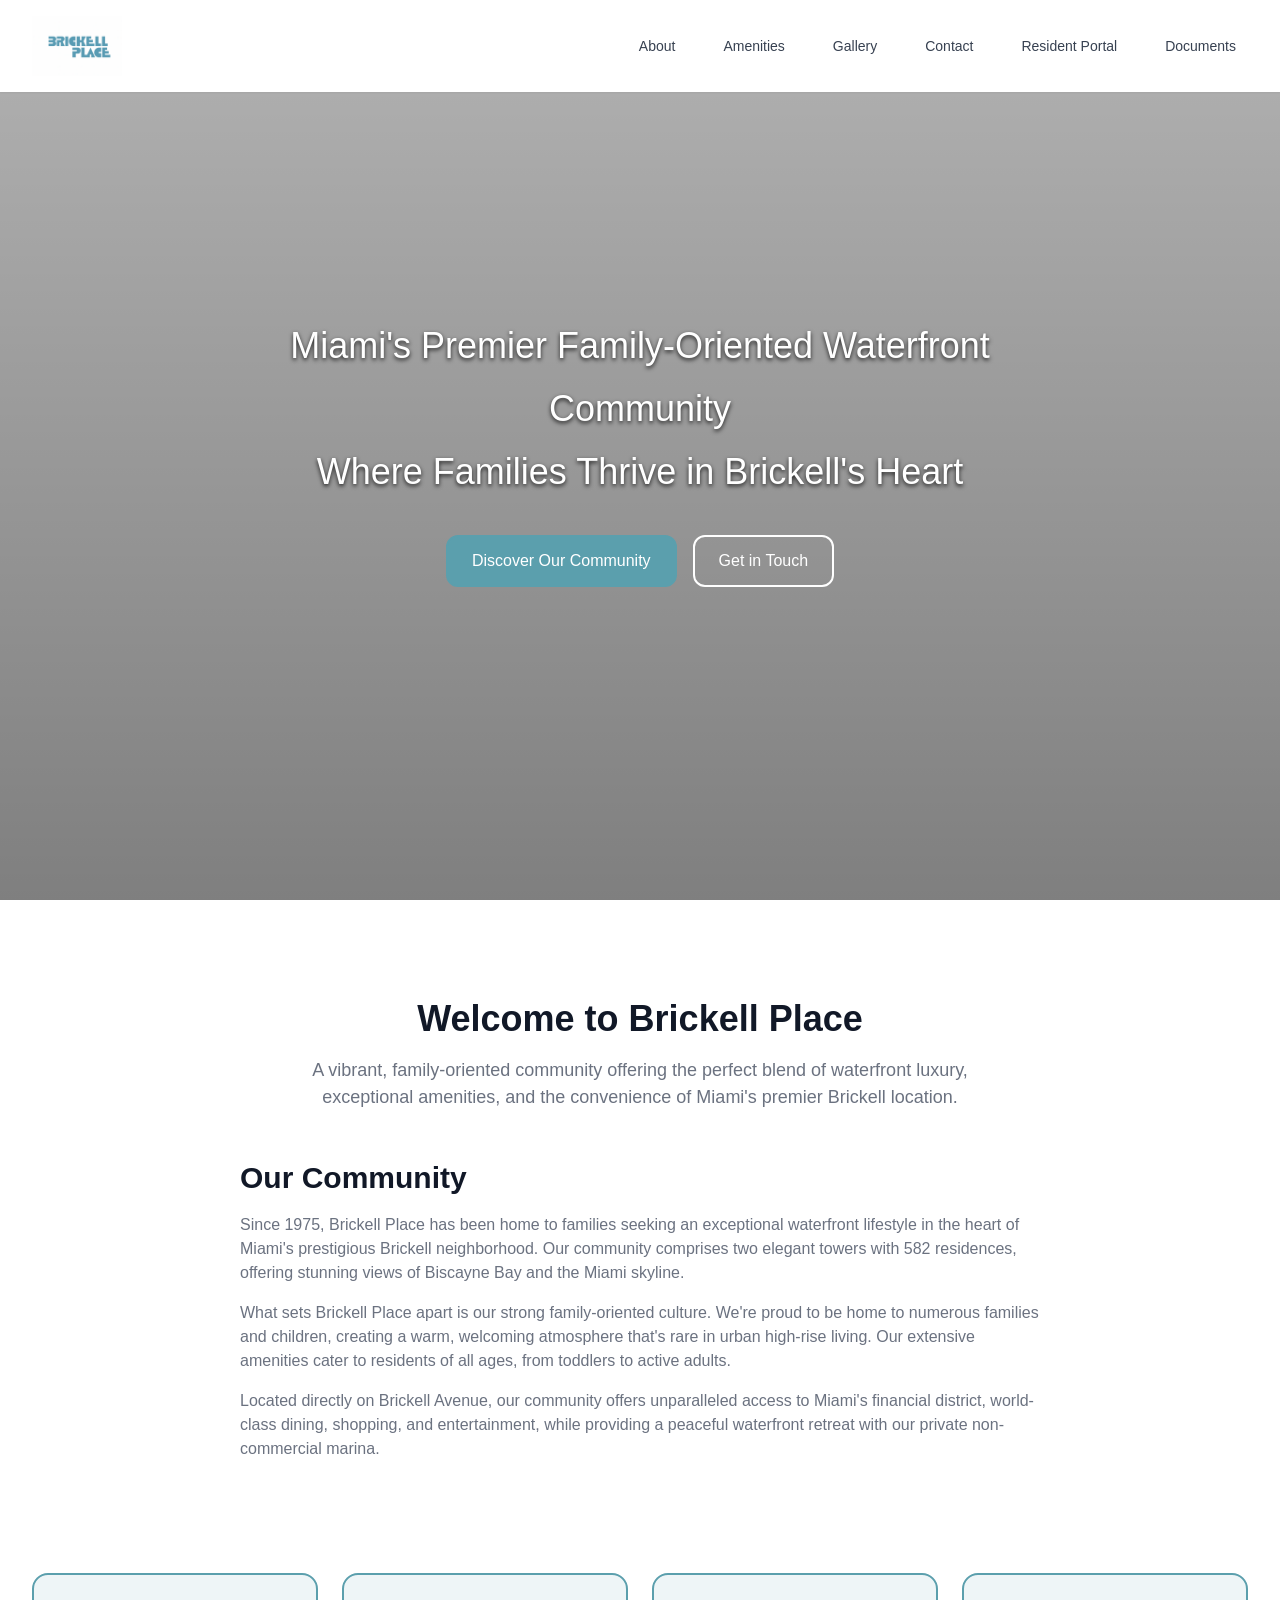
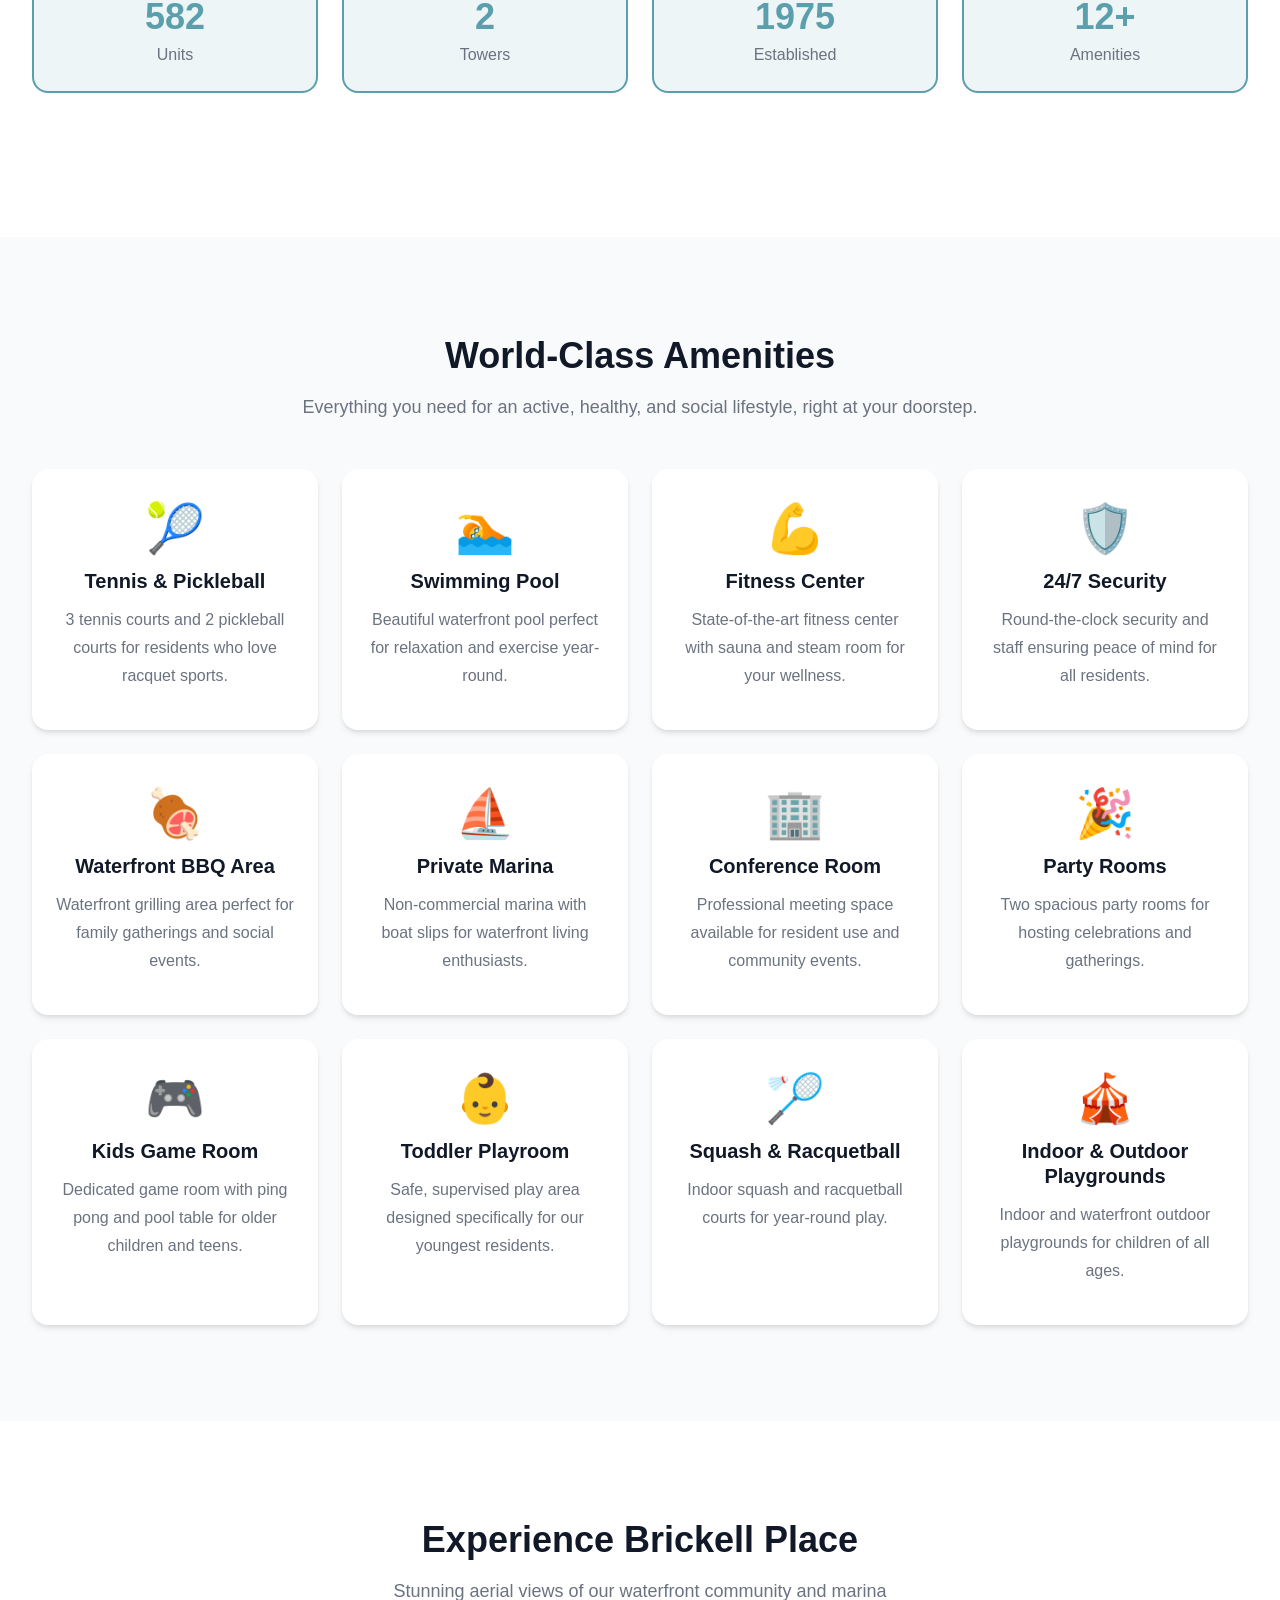
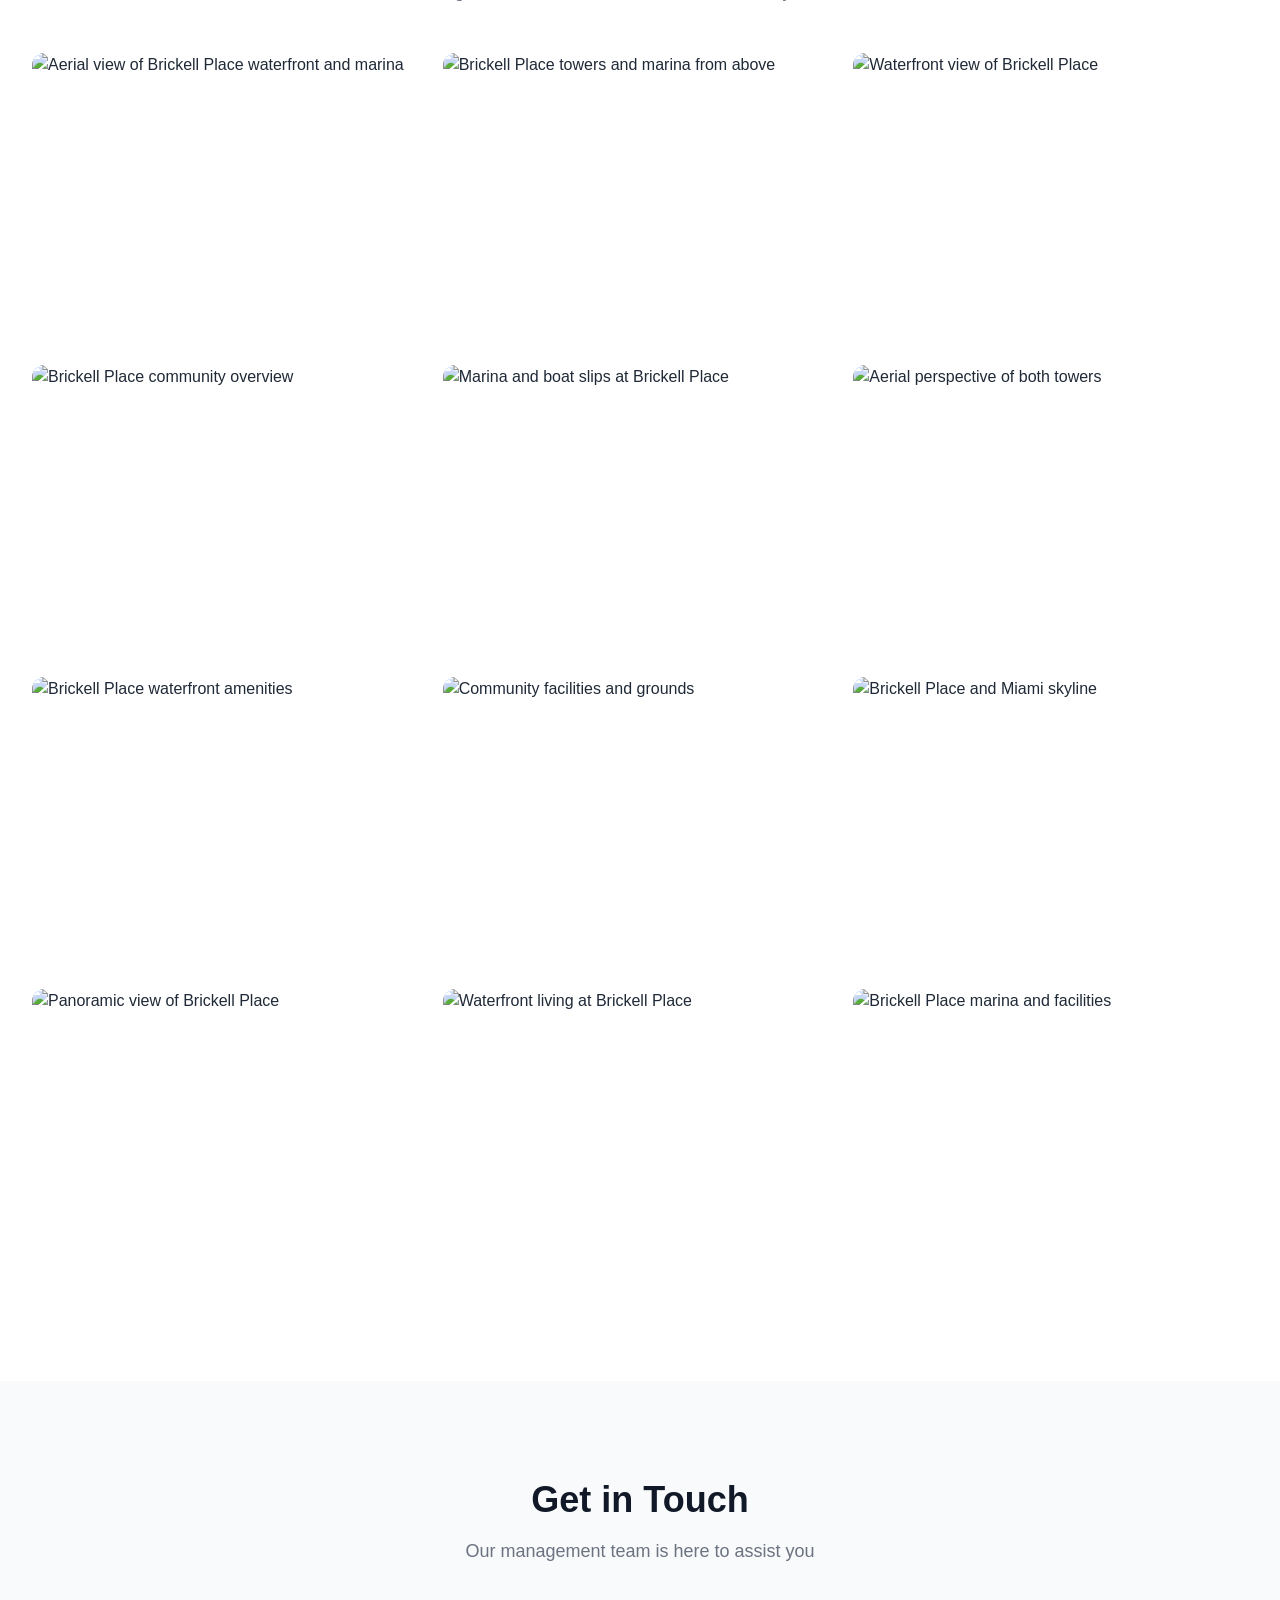
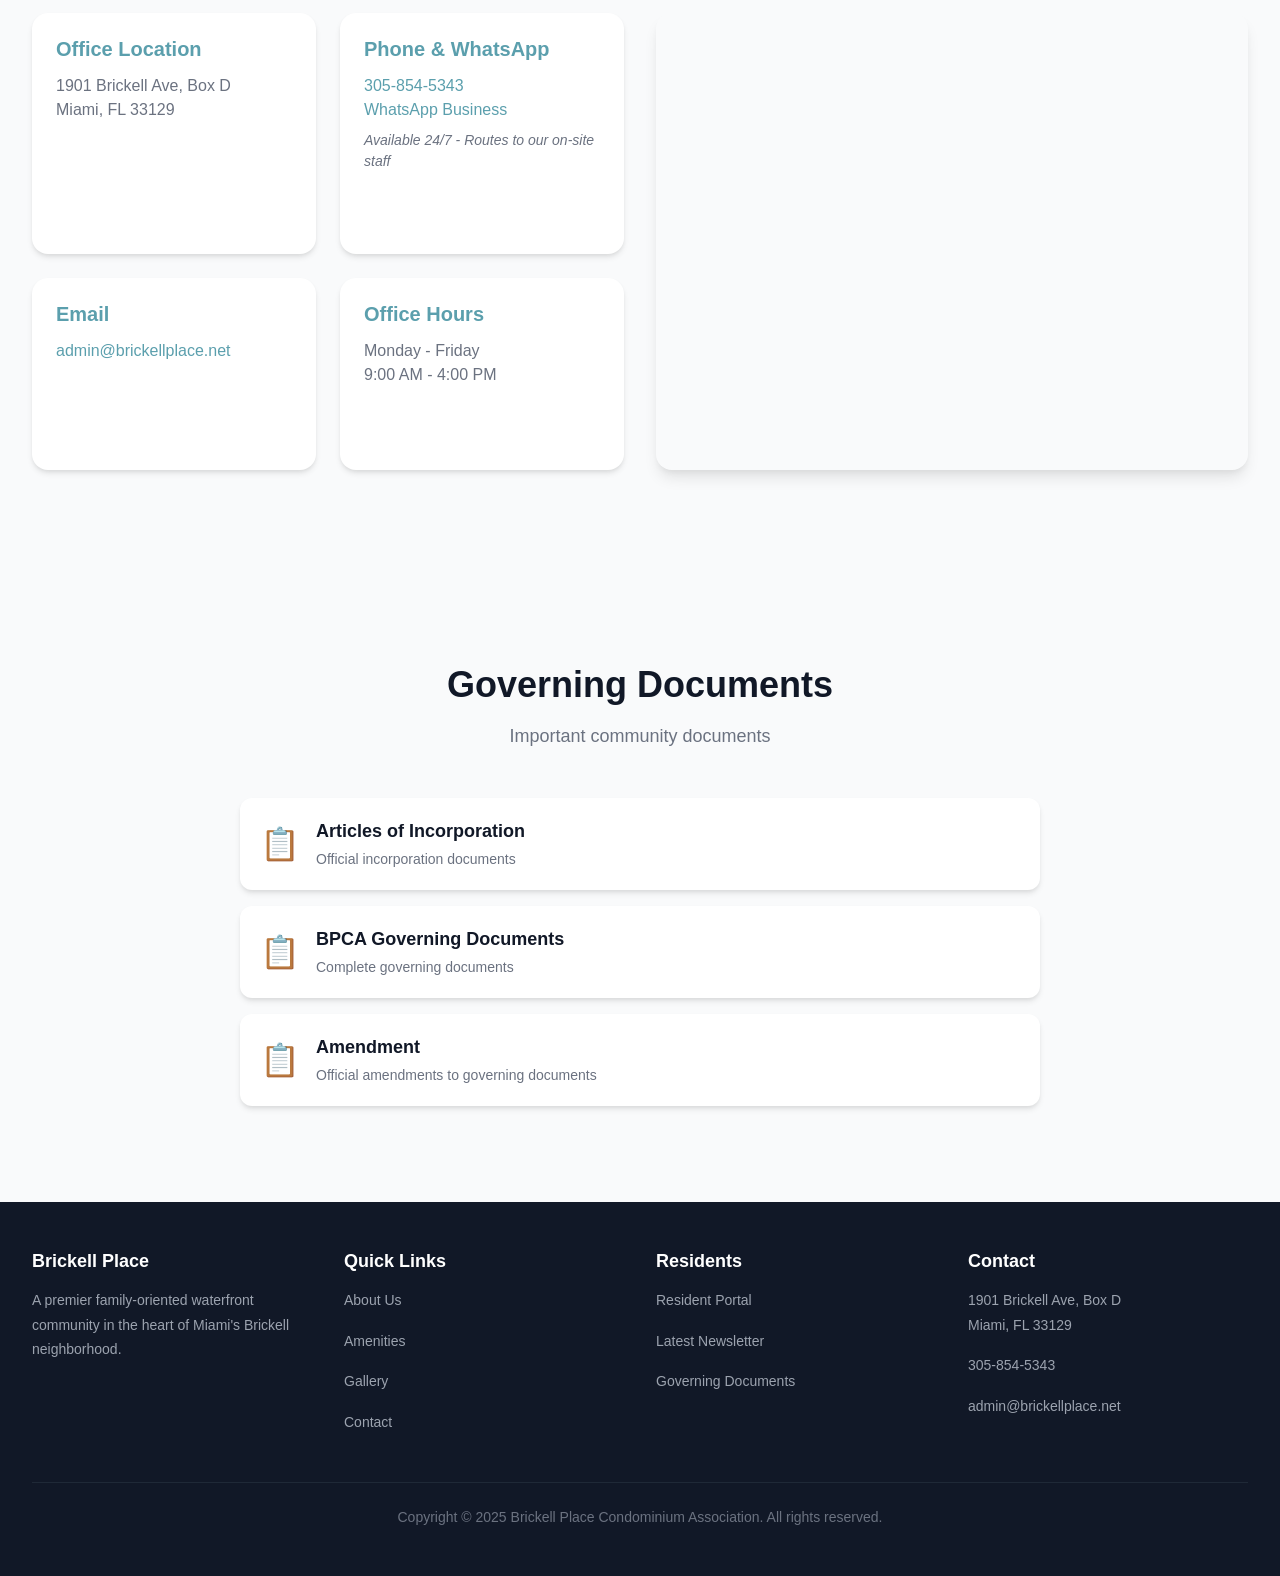
==== index.html @ 3ca39afe "first draft" ====
<!DOCTYPE html>
<html lang="en">
<head>
    <meta charset="UTF-8">
    <meta name="viewport" content="width=device-width, initial-scale=1.0">
    <meta name="description" content="Brickell Place Condominium Association - A premier family-oriented waterfront community in Miami's Brickell neighborhood with exceptional amenities and marina access.">
    <meta name="keywords" content="Brickell Place, Miami condos, Brickell condominiums, waterfront living, family community, marina, Miami real estate">
    <meta name="author" content="Brickell Place Condominium Association">
    
    <!-- Open Graph / Social Media -->
    <meta property="og:type" content="website">
    <meta property="og:url" content="https://brickellplace.net/">
    <meta property="og:title" content="Brickell Place Condominium Association">
    <meta property="og:description" content="A premier family-oriented waterfront community in Miami's Brickell neighborhood with exceptional amenities and marina access.">
    <meta property="og:image" content="https://brickellplace.net/images/hero/hero-image.jpg">
    
    <title>Brickell Place Condominium Association | Miami Waterfront Living</title>
    
    <!-- Favicon -->
    <link rel="icon" type="image/png" href="BPCA-LOGO.png">
    
    <!-- Stylesheets -->
    <link rel="stylesheet" href="css/main.css">
    <link rel="stylesheet" href="css/responsive.css">
    
    <!-- Preload hero image -->
    <link rel="preload" as="image" href="images/hero/hero-image.jpg">
</head>
<body>
    <!-- Skip to main content for accessibility -->
    <a href="#main-content" class="sr-only">Skip to main content</a>

    <!-- Header / Navigation -->
    <header class="site-header" id="header">
        <div class="container">
            <div class="header-content">
                <a href="#home" aria-label="Brickell Place Home">
                    <img src="BPCA-LOGO.png" alt="Brickell Place Logo" class="site-logo">
                </a>
                <nav class="site-nav" aria-label="Main navigation">
                    <a href="#about" class="nav-link">About</a>
                    <a href="#amenities" class="nav-link">Amenities</a>
                    <a href="#gallery" class="nav-link">Gallery</a>
                    <a href="#contact" class="nav-link">Contact</a>
                    <a href="https://brickellplaceiresidents.buildinglink.com/" class="nav-link" target="_blank" rel="noopener noreferrer">Resident Portal</a>
                    <a href="#documents" class="nav-link">Documents</a>
                </nav>
            </div>
        </div>
    </header>

    <!-- Main Content -->
    <main id="main-content">
        
        <!-- Hero Section -->
        <section id="home" class="hero" style="background-image: url('images/hero/hero-image.jpg');" aria-label="Hero section">
            <div class="hero-content">
                <p class="hero-tagline">
                    Miami's Premier Family-Oriented Waterfront Community<br>
                    Where Families Thrive in Brickell's Heart
                </p>
                <div class="hero-cta">
                    <a href="#about" class="btn btn-primary">Discover Our Community</a>
                    <a href="#contact" class="btn btn-secondary">Get in Touch</a>
                </div>
            </div>
        </section>

        <!-- About Section -->
        <section id="about" class="section">
            <div class="container">
                <div class="section-header">
                    <h2 class="section-title">Welcome to Brickell Place</h2>
                    <p class="section-subtitle">
                        A vibrant, family-oriented community offering the perfect blend of waterfront luxury, 
                        exceptional amenities, and the convenience of Miami's premier Brickell location.
                    </p>
                </div>
                
                <div class="about-content">
                    <div class="about-text">
                        <h3>Our Community</h3>
                        <p>
                            Since 1975, Brickell Place has been home to families seeking an exceptional waterfront lifestyle 
                            in the heart of Miami's prestigious Brickell neighborhood. Our community comprises two elegant 
                            towers with 582 residences, offering stunning views of Biscayne Bay and the Miami skyline.
                        </p>
                        <p>
                            What sets Brickell Place apart is our strong family-oriented culture. We're proud to be home to 
                            numerous families and children, creating a warm, welcoming atmosphere that's rare in urban high-rise living. 
                            Our extensive amenities cater to residents of all ages, from toddlers to active adults.
                        </p>
                        <p>
                            Located directly on Brickell Avenue, our community offers unparalleled access to Miami's financial 
                            district, world-class dining, shopping, and entertainment, while providing a peaceful waterfront 
                            retreat with our private non-commercial marina.
                        </p>
                    </div>
                    
                    <div class="about-stats">
                        <div class="stat-card">
                            <div class="stat-number">582</div>
                            <div class="stat-label">Units</div>
                        </div>
                        <div class="stat-card">
                            <div class="stat-number">2</div>
                            <div class="stat-label">Towers</div>
                        </div>
                        <div class="stat-card">
                            <div class="stat-number">1975</div>
                            <div class="stat-label">Established</div>
                        </div>
                        <div class="stat-card">
                            <div class="stat-number">12+</div>
                            <div class="stat-label">Amenities</div>
                        </div>
                    </div>
                    
                </div>
            </div>
        </section>

        <!-- Amenities Section -->
        <section id="amenities" class="section section-alt">
            <div class="container">
                <div class="section-header">
                    <h2 class="section-title">World-Class Amenities</h2>
                    <p class="section-subtitle">
                        Everything you need for an active, healthy, and social lifestyle, 
                        right at your doorstep.
                    </p>
                </div>
                
                <div class="amenities-grid grid grid-3">
                    <div class="card amenity-card">
                        <div class="card-icon">🎾</div>
                        <h3 class="card-title">Tennis & Pickleball</h3>
                        <p class="card-description">
                            3 tennis courts and 2 pickleball courts for residents who love racquet sports.
                        </p>
                    </div>
                    
                    <div class="card amenity-card">
                        <div class="card-icon">🏊</div>
                        <h3 class="card-title">Swimming Pool</h3>
                        <p class="card-description">
                            Beautiful waterfront pool perfect for relaxation and exercise year-round.
                        </p>
                    </div>
                    
                    <div class="card amenity-card">
                        <div class="card-icon">💪</div>
                        <h3 class="card-title">Fitness Center</h3>
                        <p class="card-description">
                            State-of-the-art fitness center with sauna and steam room for your wellness.
                        </p>
                    </div>
                    
                    <div class="card amenity-card">
                        <div class="card-icon">🛡️</div>
                        <h3 class="card-title">24/7 Security</h3>
                        <p class="card-description">
                            Round-the-clock security and staff ensuring peace of mind for all residents.
                        </p>
                    </div>
                    
                    <div class="card amenity-card">
                        <div class="card-icon">🍖</div>
                        <h3 class="card-title">Waterfront BBQ Area</h3>
                        <p class="card-description">
                            Waterfront grilling area perfect for family gatherings and social events.
                        </p>
                    </div>
                    
                    <div class="card amenity-card">
                        <div class="card-icon">⛵</div>
                        <h3 class="card-title">Private Marina</h3>
                        <p class="card-description">
                            Non-commercial marina with boat slips for waterfront living enthusiasts.
                        </p>
                    </div>
                    
                    <div class="card amenity-card">
                        <div class="card-icon">🏢</div>
                        <h3 class="card-title">Conference Room</h3>
                        <p class="card-description">
                            Professional meeting space available for resident use and community events.
                        </p>
                    </div>
                    
                    <div class="card amenity-card">
                        <div class="card-icon">🎉</div>
                        <h3 class="card-title">Party Rooms</h3>
                        <p class="card-description">
                            Two spacious party rooms for hosting celebrations and gatherings.
                        </p>
                    </div>
                    
                    <div class="card amenity-card">
                        <div class="card-icon">🎮</div>
                        <h3 class="card-title">Kids Game Room</h3>
                        <p class="card-description">
                            Dedicated game room with ping pong and pool table for older children and teens.
                        </p>
                    </div>
                    
                    <div class="card amenity-card">
                        <div class="card-icon">👶</div>
                        <h3 class="card-title">Toddler Playroom</h3>
                        <p class="card-description">
                            Safe, supervised play area designed specifically for our youngest residents.
                        </p>
                    </div>
                    
                    <div class="card amenity-card">
                        <div class="card-icon">🏸</div>
                        <h3 class="card-title">Squash & Racquetball</h3>
                        <p class="card-description">
                            Indoor squash and racquetball courts for year-round play.
                        </p>
                    </div>
                    
                    <div class="card amenity-card">
                        <div class="card-icon">🎪</div>
                        <h3 class="card-title">Indoor & Outdoor Playgrounds</h3>
                        <p class="card-description">
                            Indoor and waterfront outdoor playgrounds for children of all ages.
                        </p>
                    </div>
                </div>
            </div>
        </section>

        <!-- Gallery Section -->
        <section id="gallery" class="section">
            <div class="container">
                <div class="section-header">
                    <h2 class="section-title">Experience Brickell Place</h2>
                    <p class="section-subtitle">
                        Stunning aerial views of our waterfront community and marina
                    </p>
                </div>
                
                <div class="gallery-grid" id="gallery-grid">
                    <!-- Gallery images will be loaded here by JavaScript -->
                </div>
            </div>
        </section>

        <!-- Contact Section -->
        <section id="contact" class="section section-alt">
            <div class="container">
                <div class="section-header">
                    <h2 class="section-title">Get in Touch</h2>
                    <p class="section-subtitle">
                        Our management team is here to assist you
                    </p>
                </div>
                
                <div class="contact-content">
                    <div class="contact-info">
                        <div class="contact-card">
                            <h3>Office Location</h3>
                            <p>
                                1901 Brickell Ave, Box D<br>
                                Miami, FL 33129
                            </p>
                        </div>
                        
                        <div class="contact-card">
                            <h3>Phone & WhatsApp</h3>
                            <p>
                                <a href="tel:+13058545343">305-854-5343</a><br>
                                <a href="https://wa.me/13058545343" target="_blank" rel="noopener noreferrer">
                                    WhatsApp Business
                                </a>
                            </p>
                            <p class="contact-note">
                                Available 24/7 - Routes to our on-site staff
                            </p>
                        </div>
                        
                        <div class="contact-card">
                            <h3>Email</h3>
                            <p>
                                <a href="mailto:admin@brickellplace.net">admin@brickellplace.net</a>
                            </p>
                        </div>
                        
                        <div class="contact-card">
                            <h3>Office Hours</h3>
                            <p>
                                Monday - Friday<br>
                                9:00 AM - 4:00 PM
                            </p>
                        </div>
                    </div>
                    
                    <div class="contact-map">
                        <iframe 
                            src="https://www.google.com/maps/embed?pb=!1m18!1m12!1m3!1d3592.8956!2d-80.1932!3d25.7625!2m3!1f0!2f0!3f0!3m2!1i1024!2i768!4f13.1!3m3!1m2!1s0x88d9b68c6c1e8b8b%3A0x8c8c8c8c8c8c8c8c!2s1901%20Brickell%20Ave%2C%20Miami%2C%20FL%2033129!5e0!3m2!1sen!2sus!4v1234567890"
                            width="100%" 
                            height="450" 
                            style="border:0;" 
                            allowfullscreen="" 
                            loading="lazy" 
                            referrerpolicy="no-referrer-when-downgrade"
                            title="Brickell Place Location Map">
                        </iframe>
                    </div>
                </div>
            </div>
        </section>

        <!-- Documents Section -->
        <section id="documents" class="section section-alt">
            <div class="container">
                <div class="section-header">
                    <h2 class="section-title">Governing Documents</h2>
                    <p class="section-subtitle">
                        Important community documents
                    </p>
                </div>
                
                <div class="documents-content-single">
                    <div class="document-list">
                        <a href="documents/governing/articles-of-incorporation.pdf" class="document-link" target="_blank">
                            <span class="document-icon">📋</span>
                            <span class="document-info">
                                <span class="document-title">Articles of Incorporation</span>
                                <span class="document-meta">Official incorporation documents</span>
                            </span>
                        </a>
                        <a href="documents/governing/governing-documents.pdf" class="document-link" target="_blank">
                            <span class="document-icon">📋</span>
                            <span class="document-info">
                                <span class="document-title">BPCA Governing Documents</span>
                                <span class="document-meta">Complete governing documents</span>
                            </span>
                        </a>
                        <a href="documents/governing/amendment.pdf" class="document-link" target="_blank">
                            <span class="document-icon">📋</span>
                            <span class="document-info">
                                <span class="document-title">Amendment</span>
                                <span class="document-meta">Official amendments to governing documents</span>
                            </span>
                        </a>
                    </div>
                </div>
            </div>
        </section>

    </main>

    <!-- Footer -->
    <footer class="site-footer">
        <div class="container">
            <div class="footer-content">
                <div class="footer-section">
                    <h4>Brickell Place</h4>
                    <p>
                        A premier family-oriented waterfront community in the heart of Miami's Brickell neighborhood.
                    </p>
                </div>
                
                <div class="footer-section">
                    <h4>Quick Links</h4>
                    <p><a href="#about">About Us</a></p>
                    <p><a href="#amenities">Amenities</a></p>
                    <p><a href="#gallery">Gallery</a></p>
                    <p><a href="#contact">Contact</a></p>
                </div>
                
                <div class="footer-section">
                    <h4>Residents</h4>
                    <p><a href="https://brickellplaceiresidents.buildinglink.com/" target="_blank" rel="noopener noreferrer">Resident Portal</a></p>
                    <p><a href="documents/newsletters/newsletter-latest.pdf" target="_blank">Latest Newsletter</a></p>
                    <p><a href="#documents">Governing Documents</a></p>
                </div>
                
                <div class="footer-section">
                    <h4>Contact</h4>
                    <p>1901 Brickell Ave, Box D<br>Miami, FL 33129</p>
                    <p><a href="tel:+13058545343">305-854-5343</a></p>
                    <p><a href="mailto:admin@brickellplace.net">admin@brickellplace.net</a></p>
                </div>
            </div>
            
            <div class="footer-bottom">
                <p>Copyright © 2025 Brickell Place Condominium Association. All rights reserved.</p>
            </div>
        </div>
    </footer>

    <!-- Back to Top Button -->
    <button id="back-to-top" class="back-to-top" aria-label="Back to top">
        ↑
    </button>

    <!-- Lightbox for Gallery -->
    <div id="lightbox" class="lightbox" role="dialog" aria-modal="true" aria-label="Image gallery lightbox">
        <button class="lightbox-close" aria-label="Close lightbox">&times;</button>
        <button class="lightbox-prev" aria-label="Previous image">‹</button>
        <button class="lightbox-next" aria-label="Next image">›</button>
        <img src="" alt="" class="lightbox-image">
    </div>

    <!-- JavaScript -->
    <script src="js/main.js" defer></script>
</body>
</html>
---- css/main.css ----
/* ============================================
   BPCA Website - Main Styles
   Brickell Place Condominium Association
   ============================================ */

/* ============================================
   CSS VARIABLES - Design System
   ============================================ */
:root {
  /* Brand Colors (from logo) */
  --color-primary: #5B9FAD;        /* Teal blue from logo */
  --color-primary-light: #7DB8C4;  /* Lighter teal */
  --color-primary-dark: #4A8694;   /* Darker teal */
  --color-primary-alpha: rgba(91, 159, 173, 0.1);
  
  /* Neutral Colors */
  --color-white: #FFFFFF;
  --color-gray-50: #F9FAFB;
  --color-gray-100: #F3F4F6;
  --color-gray-200: #E5E7EB;
  --color-gray-300: #D1D5DB;
  --color-gray-400: #9CA3AF;
  --color-gray-500: #6B7280;
  --color-gray-600: #4B5563;
  --color-gray-700: #374151;
  --color-gray-800: #1F2937;
  --color-gray-900: #111827;
  
  /* Semantic Colors */
  --color-text: #1F2937;
  --color-text-light: #6B7280;
  --color-background: #FFFFFF;
  --color-background-alt: #F9FAFB;
  
  /* Typography */
  --font-family-base: -apple-system, BlinkMacSystemFont, 'Segoe UI', 'Roboto', 'Helvetica Neue', Arial, sans-serif;
  --font-family-heading: -apple-system, BlinkMacSystemFont, 'Segoe UI', 'Roboto', 'Helvetica Neue', Arial, sans-serif;
  
  --font-size-xs: 0.75rem;      /* 12px */
  --font-size-sm: 0.875rem;     /* 14px */
  --font-size-base: 1rem;       /* 16px */
  --font-size-lg: 1.125rem;     /* 18px */
  --font-size-xl: 1.25rem;      /* 20px */
  --font-size-2xl: 1.5rem;      /* 24px */
  --font-size-3xl: 1.875rem;    /* 30px */
  --font-size-4xl: 2.25rem;     /* 36px */
  --font-size-5xl: 3rem;        /* 48px */
  --font-size-6xl: 3.75rem;     /* 60px */
  
  --font-weight-normal: 400;
  --font-weight-medium: 500;
  --font-weight-semibold: 600;
  --font-weight-bold: 700;
  
  --line-height-tight: 1.25;
  --line-height-normal: 1.5;
  --line-height-relaxed: 1.75;
  
  /* Spacing */
  --spacing-1: 0.25rem;   /* 4px */
  --spacing-2: 0.5rem;    /* 8px */
  --spacing-3: 0.75rem;   /* 12px */
  --spacing-4: 1rem;      /* 16px */
  --spacing-5: 1.25rem;   /* 20px */
  --spacing-6: 1.5rem;    /* 24px */
  --spacing-8: 2rem;      /* 32px */
  --spacing-10: 2.5rem;   /* 40px */
  --spacing-12: 3rem;     /* 48px */
  --spacing-16: 4rem;     /* 64px */
  --spacing-20: 5rem;     /* 80px */
  --spacing-24: 6rem;     /* 96px */
  
  /* Layout */
  --container-max-width: 1200px;
  --container-padding: var(--spacing-4);
  
  /* Border Radius */
  --radius-sm: 0.25rem;   /* 4px */
  --radius-md: 0.5rem;    /* 8px */
  --radius-lg: 0.75rem;   /* 12px */
  --radius-xl: 1rem;      /* 16px */
  --radius-full: 9999px;
  
  /* Shadows */
  --shadow-sm: 0 1px 2px 0 rgba(0, 0, 0, 0.05);
  --shadow-md: 0 4px 6px -1px rgba(0, 0, 0, 0.1), 0 2px 4px -1px rgba(0, 0, 0, 0.06);
  --shadow-lg: 0 10px 15px -3px rgba(0, 0, 0, 0.1), 0 4px 6px -2px rgba(0, 0, 0, 0.05);
  --shadow-xl: 0 20px 25px -5px rgba(0, 0, 0, 0.1), 0 10px 10px -5px rgba(0, 0, 0, 0.04);
  
  /* Transitions */
  --transition-fast: 150ms ease-in-out;
  --transition-base: 250ms ease-in-out;
  --transition-slow: 350ms ease-in-out;
  
  /* Z-index */
  --z-index-dropdown: 1000;
  --z-index-sticky: 1020;
  --z-index-fixed: 1030;
  --z-index-modal-backdrop: 1040;
  --z-index-modal: 1050;
  --z-index-popover: 1060;
  --z-index-tooltip: 1070;
}

/* ============================================
   RESET & BASE STYLES
   ============================================ */
*,
*::before,
*::after {
  box-sizing: border-box;
  margin: 0;
  padding: 0;
}

html {
  font-size: 16px;
  scroll-behavior: smooth;
  -webkit-font-smoothing: antialiased;
  -moz-osx-font-smoothing: grayscale;
}

body {
  font-family: var(--font-family-base);
  font-size: var(--font-size-base);
  font-weight: var(--font-weight-normal);
  line-height: var(--line-height-normal);
  color: var(--color-text);
  background-color: var(--color-background);
  overflow-x: hidden;
}

/* ============================================
   TYPOGRAPHY
   ============================================ */
h1, h2, h3, h4, h5, h6 {
  font-family: var(--font-family-heading);
  font-weight: var(--font-weight-bold);
  line-height: var(--line-height-tight);
  color: var(--color-gray-900);
  margin-bottom: var(--spacing-4);
}

h1 {
  font-size: var(--font-size-5xl);
  margin-bottom: var(--spacing-6);
}

h2 {
  font-size: var(--font-size-4xl);
}

h3 {
  font-size: var(--font-size-3xl);
}

h4 {
  font-size: var(--font-size-2xl);
}

h5 {
  font-size: var(--font-size-xl);
}

h6 {
  font-size: var(--font-size-lg);
}

p {
  margin-bottom: var(--spacing-4);
  color: var(--color-text-light);
}

a {
  color: var(--color-primary);
  text-decoration: none;
  transition: color var(--transition-fast);
}

a:hover {
  color: var(--color-primary-dark);
  text-decoration: underline;
}

a:focus {
  outline: 2px solid var(--color-primary);
  outline-offset: 2px;
}

strong, b {
  font-weight: var(--font-weight-semibold);
}

/* ============================================
   LAYOUT
   ============================================ */
.container {
  width: 100%;
  max-width: var(--container-max-width);
  margin-left: auto;
  margin-right: auto;
  padding-left: var(--container-padding);
  padding-right: var(--container-padding);
}

.section {
  padding-top: var(--spacing-16);
  padding-bottom: var(--spacing-16);
}

.section-alt {
  background-color: var(--color-background-alt);
}

/* ============================================
   HEADER & NAVIGATION
   ============================================ */
.site-header {
  position: fixed;
  top: 0;
  left: 0;
  right: 0;
  z-index: var(--z-index-sticky);
  background-color: var(--color-white);
  backdrop-filter: blur(10px);
  box-shadow: var(--shadow-sm);
  transition: all var(--transition-base);
}

.site-header.scrolled {
  box-shadow: var(--shadow-md);
}

.header-content {
  display: flex;
  align-items: center;
  justify-content: space-between;
  padding-top: var(--spacing-4);
  padding-bottom: var(--spacing-4);
}

.site-logo {
  height: 50px;
  width: auto;
}

.site-nav {
  display: flex;
  gap: var(--spacing-6);
  align-items: center;
}

.nav-link {
  font-size: var(--font-size-sm);
  font-weight: var(--font-weight-medium);
  color: var(--color-gray-700);
  text-decoration: none;
  padding: var(--spacing-2) var(--spacing-3);
  border-radius: var(--radius-md);
  transition: all var(--transition-fast);
}

.nav-link:hover {
  color: var(--color-primary);
  background-color: var(--color-primary-alpha);
  text-decoration: none;
}

/* ============================================
   HERO SECTION
   ============================================ */
.hero {
  position: relative;
  min-height: 100vh;
  display: flex;
  align-items: center;
  justify-content: center;
  background-size: cover;
  background-position: center;
  background-repeat: no-repeat;
  color: var(--color-white);
}

.hero::before {
  content: '';
  position: absolute;
  top: 0;
  left: 0;
  right: 0;
  bottom: 0;
  background: linear-gradient(
    to bottom,
    rgba(0, 0, 0, 0.3),
    rgba(0, 0, 0, 0.5)
  );
  z-index: 1;
}

.hero-content {
  position: relative;
  z-index: 2;
  text-align: center;
  max-width: 800px;
  padding: var(--spacing-8);
}

.hero-logo {
  max-width: 500px;
  width: 100%;
  height: auto;
  margin-bottom: var(--spacing-8);
  filter: drop-shadow(0 4px 6px rgba(0, 0, 0, 0.3));
}

.hero-tagline {
  font-size: var(--font-size-2xl);
  font-weight: var(--font-weight-medium);
  line-height: var(--line-height-relaxed);
  margin-bottom: var(--spacing-8);
  color: var(--color-white);
  text-shadow: 0 2px 4px rgba(0, 0, 0, 0.8);
}

.hero-cta {
  display: inline-flex;
  gap: var(--spacing-4);
}

/* ============================================
   BUTTONS
   ============================================ */
.btn {
  display: inline-block;
  padding: var(--spacing-3) var(--spacing-6);
  font-size: var(--font-size-base);
  font-weight: var(--font-weight-medium);
  text-align: center;
  text-decoration: none;
  border-radius: var(--radius-lg);
  border: 2px solid transparent;
  cursor: pointer;
  transition: all var(--transition-base);
}

.btn-primary {
  background-color: var(--color-primary);
  color: var(--color-white);
  border-color: var(--color-primary);
}

.btn-primary:hover {
  background-color: var(--color-primary-dark);
  border-color: var(--color-primary-dark);
  color: var(--color-white);
  text-decoration: none;
  transform: translateY(-2px);
  box-shadow: var(--shadow-lg);
}

.btn-secondary {
  background-color: transparent;
  color: var(--color-white);
  border-color: var(--color-white);
}

.btn-secondary:hover {
  background-color: var(--color-white);
  color: var(--color-primary);
  text-decoration: none;
  transform: translateY(-2px);
}

/* ============================================
   SECTION HEADERS
   ============================================ */
.section-header {
  text-align: center;
  margin-bottom: var(--spacing-12);
}

.section-title {
  font-size: var(--font-size-4xl);
  color: var(--color-gray-900);
  margin-bottom: var(--spacing-4);
}

.section-subtitle {
  font-size: var(--font-size-lg);
  color: var(--color-text-light);
  max-width: 700px;
  margin-left: auto;
  margin-right: auto;
}

/* ============================================
   CARDS
   ============================================ */
.card {
  background-color: var(--color-white);
  border-radius: var(--radius-xl);
  padding: var(--spacing-6);
  box-shadow: var(--shadow-md);
  transition: all var(--transition-base);
}

.card:hover {
  transform: translateY(-4px);
  box-shadow: var(--shadow-xl);
}

.card-icon {
  width: 60px;
  height: 60px;
  margin-bottom: var(--spacing-4);
  color: var(--color-primary);
}

.card-title {
  font-size: var(--font-size-xl);
  font-weight: var(--font-weight-semibold);
  color: var(--color-gray-900);
  margin-bottom: var(--spacing-3);
}

.card-description {
  font-size: var(--font-size-base);
  color: var(--color-text-light);
  line-height: var(--line-height-relaxed);
}

/* ============================================
   GRID LAYOUTS
   ============================================ */
.grid {
  display: grid;
  gap: var(--spacing-6);
}

.grid-2 {
  grid-template-columns: repeat(auto-fit, minmax(300px, 1fr));
}

.grid-3 {
  grid-template-columns: repeat(auto-fit, minmax(280px, 1fr));
}

.grid-4 {
  grid-template-columns: repeat(auto-fit, minmax(250px, 1fr));
}

/* ============================================
   IMAGES
   ============================================ */
img {
  max-width: 100%;
  height: auto;
  display: block;
}

.img-rounded {
  border-radius: var(--radius-lg);
}

/* ============================================
   FOOTER
   ============================================ */
.site-footer {
  background-color: var(--color-gray-900);
  color: var(--color-gray-300);
  padding-top: var(--spacing-12);
  padding-bottom: var(--spacing-8);
}

.footer-content {
  display: grid;
  grid-template-columns: repeat(auto-fit, minmax(250px, 1fr));
  gap: var(--spacing-8);
  margin-bottom: var(--spacing-8);
}

.footer-section h4 {
  color: var(--color-white);
  font-size: var(--font-size-lg);
  margin-bottom: var(--spacing-4);
}

.footer-section p,
.footer-section a {
  color: var(--color-gray-400);
  font-size: var(--font-size-sm);
  line-height: var(--line-height-relaxed);
}

.footer-section a:hover {
  color: var(--color-primary-light);
}

.footer-bottom {
  border-top: 1px solid var(--color-gray-800);
  padding-top: var(--spacing-6);
  text-align: center;
  font-size: var(--font-size-sm);
  color: var(--color-gray-500);
}

/* ============================================
   UTILITY CLASSES
   ============================================ */
.text-center {
  text-align: center;
}

.text-primary {
  color: var(--color-primary);
}

.mb-4 {
  margin-bottom: var(--spacing-4);
}

.mb-8 {
  margin-bottom: var(--spacing-8);
}

.mt-8 {
  margin-top: var(--spacing-8);
}

.hidden {
  display: none;
}

.sr-only {
  position: absolute;
  width: 1px;
  height: 1px;
  padding: 0;
  margin: -1px;
  overflow: hidden;
  clip: rect(0, 0, 0, 0);
  white-space: nowrap;
  border-width: 0;
}
---- css/responsive.css ----
/* ============================================
   BPCA Website - Responsive Styles
   Mobile-first approach with breakpoints
   ============================================ */

/* ============================================
   ADDITIONAL COMPONENT STYLES
   ============================================ */

/* About Section Styles */
.about-content {
  display: flex;
  flex-direction: column;
  gap: var(--spacing-12);
}

.about-text {
  max-width: 800px;
  margin: 0 auto;
}

.about-stats {
  display: grid;
  grid-template-columns: repeat(auto-fit, minmax(150px, 1fr));
  gap: var(--spacing-6);
  margin: var(--spacing-12) 0;
}

.stat-card {
  text-align: center;
  padding: var(--spacing-6);
  background-color: var(--color-primary-alpha);
  border-radius: var(--radius-xl);
  border: 2px solid var(--color-primary);
}

.stat-number {
  font-size: var(--font-size-4xl);
  font-weight: var(--font-weight-bold);
  color: var(--color-primary);
  line-height: 1;
  margin-bottom: var(--spacing-2);
}

.stat-label {
  font-size: var(--font-size-base);
  color: var(--color-text-light);
  font-weight: var(--font-weight-medium);
}

.building-info {
  display: grid;
  grid-template-columns: repeat(auto-fit, minmax(280px, 1fr));
  gap: var(--spacing-6);
  margin-top: var(--spacing-8);
}

.building-card {
  padding: var(--spacing-6);
  background-color: var(--color-white);
  border-radius: var(--radius-xl);
  box-shadow: var(--shadow-md);
}

.building-card h4 {
  color: var(--color-primary);
  font-size: var(--font-size-xl);
  margin-bottom: var(--spacing-4);
}

.building-card p {
  margin-bottom: var(--spacing-2);
  color: var(--color-text);
}

/* Amenities Grid */
.amenities-grid {
  margin-top: var(--spacing-8);
}

.amenity-card {
  text-align: center;
}

.amenity-card .card-icon {
  font-size: 3rem;
  margin: 0 auto var(--spacing-4);
}

/* Gallery Styles */
.gallery-grid {
  display: grid;
  grid-template-columns: repeat(auto-fill, minmax(300px, 1fr));
  gap: var(--spacing-4);
  margin-top: var(--spacing-8);
}

.gallery-item {
  position: relative;
  overflow: hidden;
  border-radius: var(--radius-lg);
  cursor: pointer;
  aspect-ratio: 4 / 3;
}

.gallery-item img {
  width: 100%;
  height: 100%;
  object-fit: cover;
  transition: transform var(--transition-slow);
}

.gallery-item:hover img {
  transform: scale(1.05);
}

/* Contact Section */
.contact-content {
  display: grid;
  grid-template-columns: 1fr;
  gap: var(--spacing-8);
  margin-top: var(--spacing-8);
}

.contact-info {
  display: grid;
  grid-template-columns: repeat(auto-fit, minmax(250px, 1fr));
  gap: var(--spacing-6);
}

.contact-card {
  padding: var(--spacing-6);
  background-color: var(--color-white);
  border-radius: var(--radius-xl);
  box-shadow: var(--shadow-md);
}

.contact-card h3 {
  color: var(--color-primary);
  font-size: var(--font-size-xl);
  margin-bottom: var(--spacing-3);
}

.contact-card p {
  margin-bottom: var(--spacing-2);
}

.contact-note {
  font-size: var(--font-size-sm);
  color: var(--color-text-light);
  font-style: italic;
}

.contact-map {
  border-radius: var(--radius-xl);
  overflow: hidden;
  box-shadow: var(--shadow-lg);
}

/* Portal Section */
.portal-content {
  max-width: 700px;
  margin: var(--spacing-8) auto 0;
}

.portal-card {
  padding: var(--spacing-8);
  background-color: var(--color-white);
  border-radius: var(--radius-xl);
  box-shadow: var(--shadow-lg);
  text-align: center;
}

.portal-card h3 {
  color: var(--color-primary);
  font-size: var(--font-size-2xl);
  margin-bottom: var(--spacing-4);
}

.portal-features {
  list-style: none;
  text-align: left;
  max-width: 400px;
  margin: var(--spacing-6) auto;
}

.portal-features li {
  padding: var(--spacing-2) 0;
  padding-left: var(--spacing-6);
  position: relative;
  color: var(--color-text);
}

.portal-features li::before {
  content: '✓';
  position: absolute;
  left: 0;
  color: var(--color-primary);
  font-weight: var(--font-weight-bold);
}

/* Documents Section */
.documents-content {
  display: grid;
  grid-template-columns: 1fr;
  gap: var(--spacing-8);
  margin-top: var(--spacing-8);
}

.documents-content-single {
  max-width: 800px;
  margin: var(--spacing-8) auto 0;
}

.document-category h3 {
  color: var(--color-primary);
  font-size: var(--font-size-2xl);
  margin-bottom: var(--spacing-6);
}

.document-list {
  display: flex;
  flex-direction: column;
  gap: var(--spacing-4);
}

.document-link {
  display: flex;
  align-items: center;
  gap: var(--spacing-4);
  padding: var(--spacing-5);
  background-color: var(--color-white);
  border-radius: var(--radius-lg);
  box-shadow: var(--shadow-md);
  transition: all var(--transition-base);
  text-decoration: none;
}

.document-link:hover {
  transform: translateX(8px);
  box-shadow: var(--shadow-lg);
  text-decoration: none;
}

.document-icon {
  font-size: 2rem;
  flex-shrink: 0;
}

.document-info {
  display: flex;
  flex-direction: column;
  gap: var(--spacing-1);
}

.document-title {
  font-weight: var(--font-weight-semibold);
  color: var(--color-gray-900);
  font-size: var(--font-size-lg);
}

.document-meta {
  font-size: var(--font-size-sm);
  color: var(--color-text-light);
}

/* Back to Top Button */
.back-to-top {
  position: fixed;
  bottom: var(--spacing-6);
  right: var(--spacing-6);
  width: 50px;
  height: 50px;
  background-color: var(--color-primary);
  color: var(--color-white);
  border: none;
  border-radius: var(--radius-full);
  font-size: var(--font-size-2xl);
  cursor: pointer;
  opacity: 0;
  visibility: hidden;
  transition: all var(--transition-base);
  box-shadow: var(--shadow-lg);
  z-index: var(--z-index-fixed);
}

.back-to-top.visible {
  opacity: 1;
  visibility: visible;
}

.back-to-top:hover {
  background-color: var(--color-primary-dark);
  transform: translateY(-4px);
}

/* Lightbox */
.lightbox {
  position: fixed;
  top: 0;
  left: 0;
  right: 0;
  bottom: 0;
  background-color: rgba(0, 0, 0, 0.95);
  display: none;
  align-items: center;
  justify-content: center;
  z-index: var(--z-index-modal);
  padding: var(--spacing-4);
}

.lightbox.active {
  display: flex;
}

.lightbox-image {
  max-width: 90%;
  max-height: 90vh;
  object-fit: contain;
  border-radius: var(--radius-lg);
}

.lightbox-close,
.lightbox-prev,
.lightbox-next {
  position: absolute;
  background-color: rgba(255, 255, 255, 0.2);
  color: var(--color-white);
  border: none;
  font-size: var(--font-size-4xl);
  cursor: pointer;
  padding: var(--spacing-4);
  border-radius: var(--radius-md);
  transition: all var(--transition-fast);
  backdrop-filter: blur(10px);
}

.lightbox-close:hover,
.lightbox-prev:hover,
.lightbox-next:hover {
  background-color: rgba(255, 255, 255, 0.3);
}

.lightbox-close {
  top: var(--spacing-4);
  right: var(--spacing-4);
}

.lightbox-prev {
  left: var(--spacing-4);
  top: 50%;
  transform: translateY(-50%);
}

.lightbox-next {
  right: var(--spacing-4);
  top: 50%;
  transform: translateY(-50%);
}

/* ============================================
   RESPONSIVE BREAKPOINTS
   ============================================ */

/* Small devices (landscape phones, 576px and up) */
@media (min-width: 576px) {
  :root {
    --container-padding: var(--spacing-6);
  }
  
  .hero-tagline {
    font-size: var(--font-size-3xl);
  }
}

/* Medium devices (tablets, 768px and up) */
@media (min-width: 768px) {
  :root {
    --container-padding: var(--spacing-8);
  }
  
  /* Typography adjustments */
  h1 {
    font-size: var(--font-size-6xl);
  }
  
  /* Header adjustments */
  .site-logo {
    height: 60px;
  }
  
  /* Hero adjustments */
  .hero-logo {
    max-width: 600px;
  }
  
  .hero-tagline {
    font-size: var(--font-size-3xl);
  }
  
  /* Section spacing */
  .section {
    padding-top: var(--spacing-20);
    padding-bottom: var(--spacing-20);
  }
  
  /* Contact section */
  .contact-content {
    grid-template-columns: 1fr 1fr;
  }
  
  /* Documents section */
  .documents-content {
    grid-template-columns: repeat(auto-fit, minmax(400px, 1fr));
  }
}

/* Large devices (desktops, 992px and up) */
@media (min-width: 992px) {
  /* Gallery grid */
  .gallery-grid {
    grid-template-columns: repeat(auto-fill, minmax(350px, 1fr));
  }
  
  /* About section */
  .about-stats {
    grid-template-columns: repeat(4, 1fr);
  }
}

/* Extra large devices (large desktops, 1200px and up) */
@media (min-width: 1200px) {
  :root {
    --container-max-width: 1400px;
  }
  
  /* Hero adjustments */
  .hero-logo {
    max-width: 700px;
  }
  
  .hero-tagline {
    font-size: var(--font-size-4xl);
  }
  
  /* Section spacing */
  .section {
    padding-top: var(--spacing-24);
    padding-bottom: var(--spacing-24);
  }
}

/* ============================================
   MOBILE MENU (for small screens)
   ============================================ */
@media (max-width: 767px) {
  .site-nav {
    position: fixed;
    top: 70px;
    left: 0;
    right: 0;
    background-color: var(--color-white);
    flex-direction: column;
    padding: var(--spacing-4);
    box-shadow: var(--shadow-lg);
    display: none;
  }
  
  .site-nav.active {
    display: flex;
  }
  
  .nav-link {
    width: 100%;
    text-align: center;
    padding: var(--spacing-3);
  }
  
  /* Add mobile menu toggle button */
  .mobile-menu-toggle {
    display: block;
    background: none;
    border: none;
    font-size: var(--font-size-2xl);
    color: var(--color-primary);
    cursor: pointer;
  }
  
  /* Hero adjustments for mobile */
  .hero-logo {
    max-width: 300px;
  }
  
  .hero-tagline {
    font-size: var(--font-size-lg);
  }
  
  .hero-cta {
    flex-direction: column;
    width: 100%;
  }
  
  .hero-cta .btn {
    width: 100%;
  }
  
  /* Gallery grid for mobile */
  .gallery-grid {
    grid-template-columns: 1fr;
  }
  
  /* Contact section for mobile */
  .contact-info {
    grid-template-columns: 1fr;
  }
  
  /* Lightbox buttons for mobile */
  .lightbox-prev,
  .lightbox-next {
    font-size: var(--font-size-2xl);
    padding: var(--spacing-2);
  }
}

/* ============================================
   PRINT STYLES
   ============================================ */
@media print {
  .site-header,
  .hero,
  .back-to-top,
  .lightbox {
    display: none;
  }
  
  .section {
    page-break-inside: avoid;
  }
  
  a {
    text-decoration: underline;
  }
  
  a[href^="http"]:after {
    content: " (" attr(href) ")";
  }
}

/* ============================================
   ACCESSIBILITY - REDUCED MOTION
   ============================================ */
@media (prefers-reduced-motion: reduce) {
  *,
  *::before,
  *::after {
    animation-duration: 0.01ms !important;
    animation-iteration-count: 1 !important;
    transition-duration: 0.01ms !important;
    scroll-behavior: auto !important;
  }
}
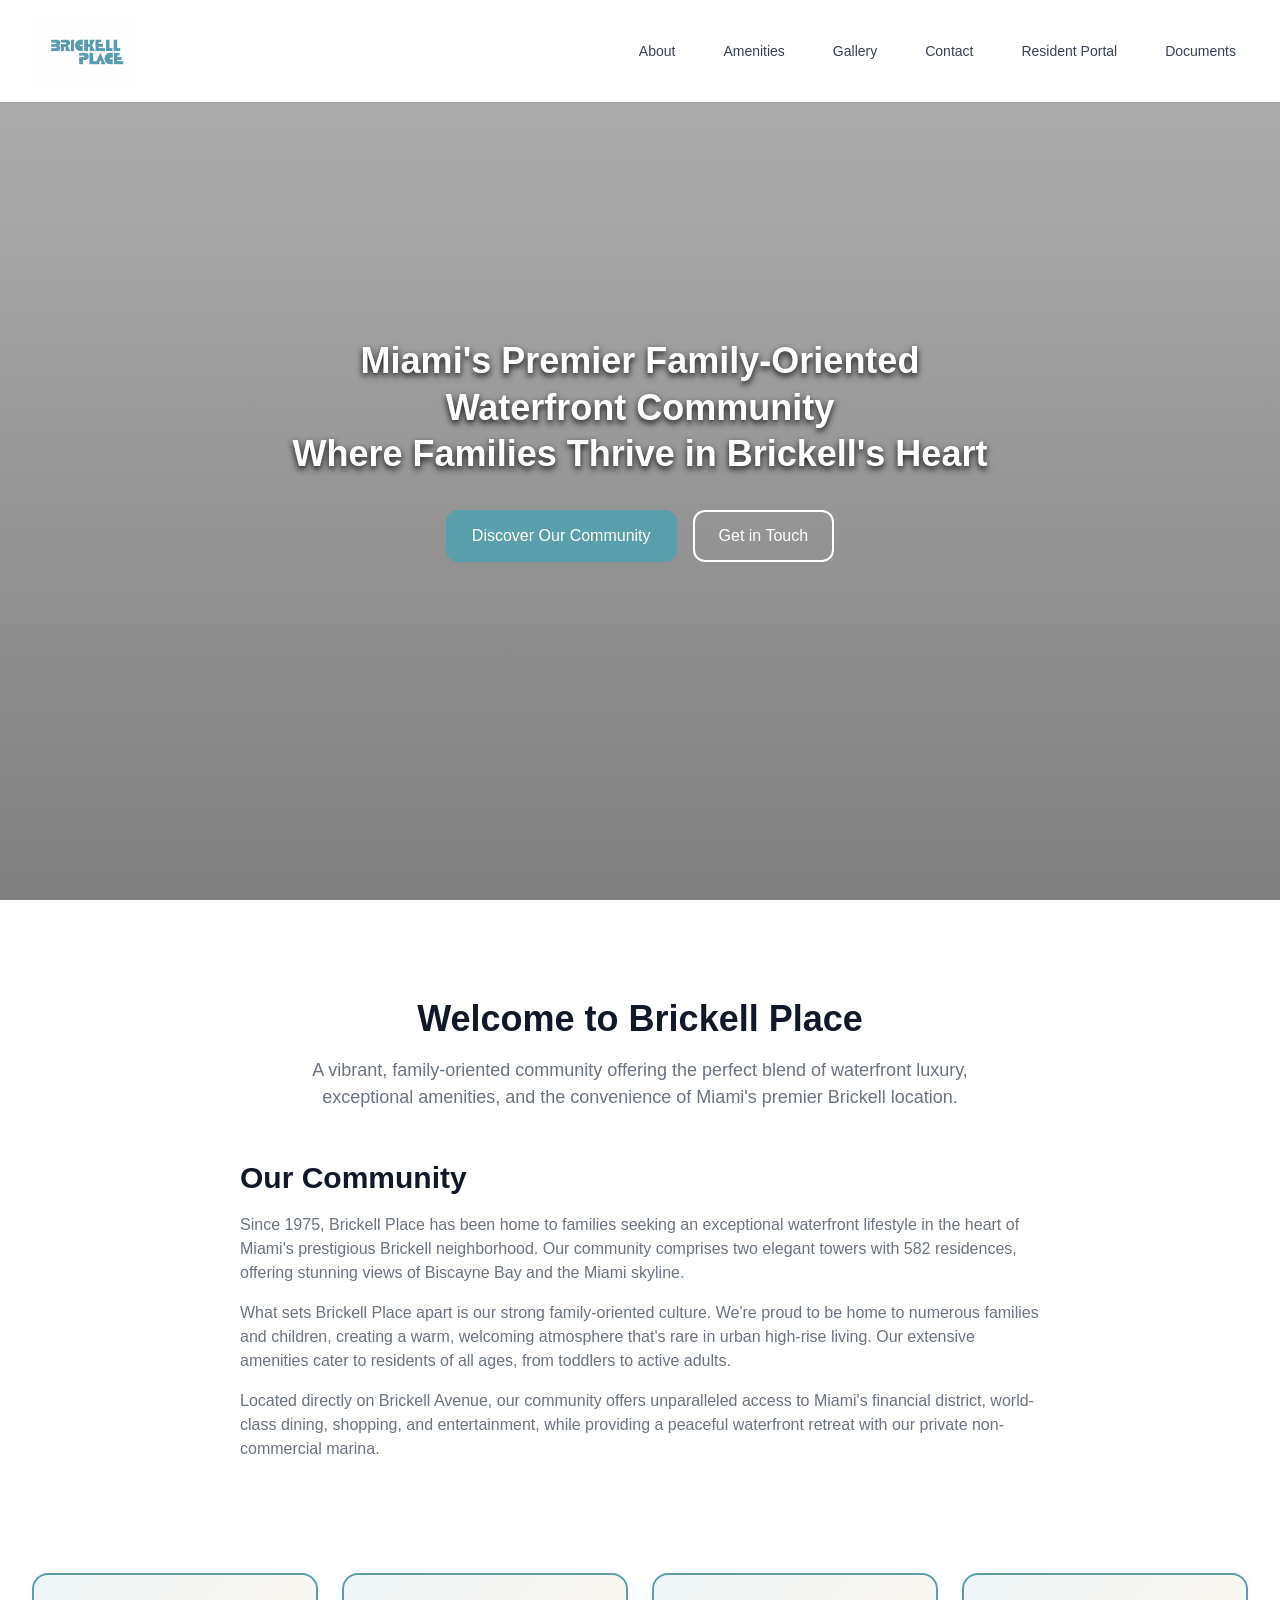
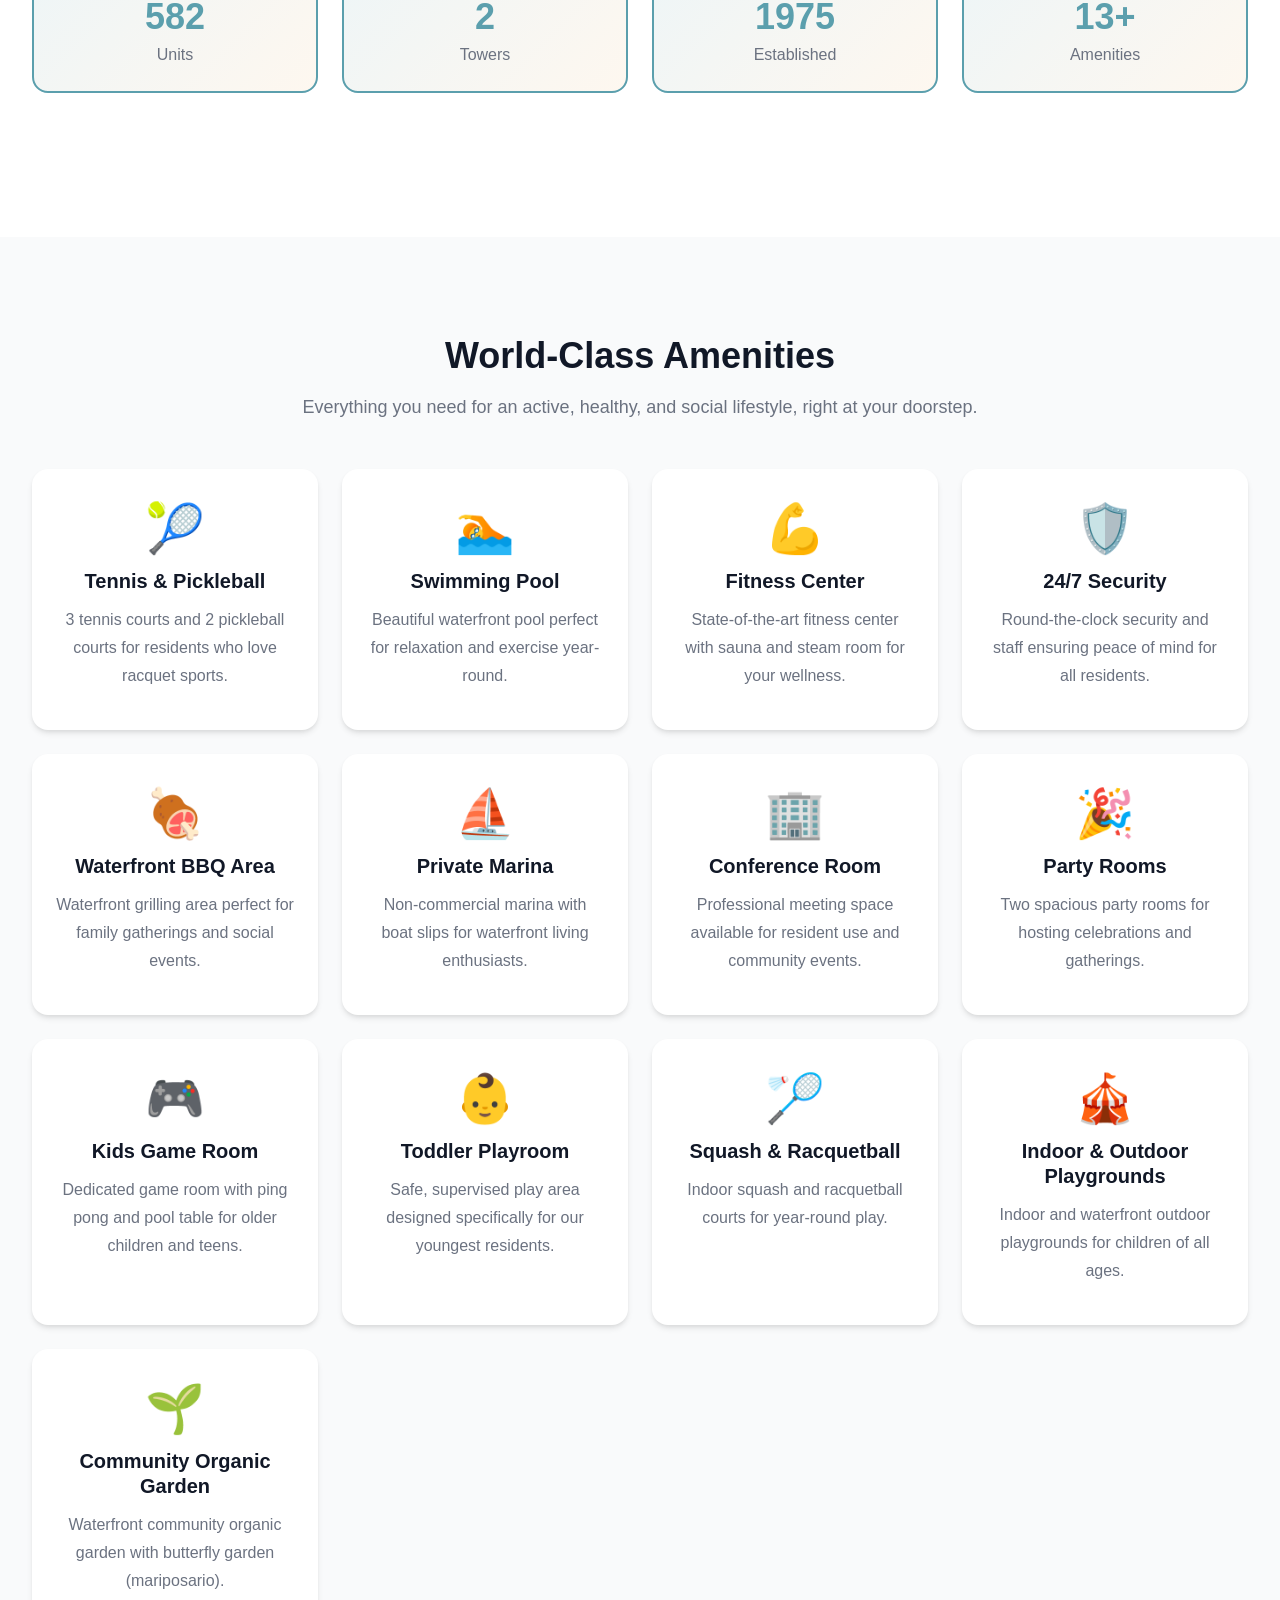
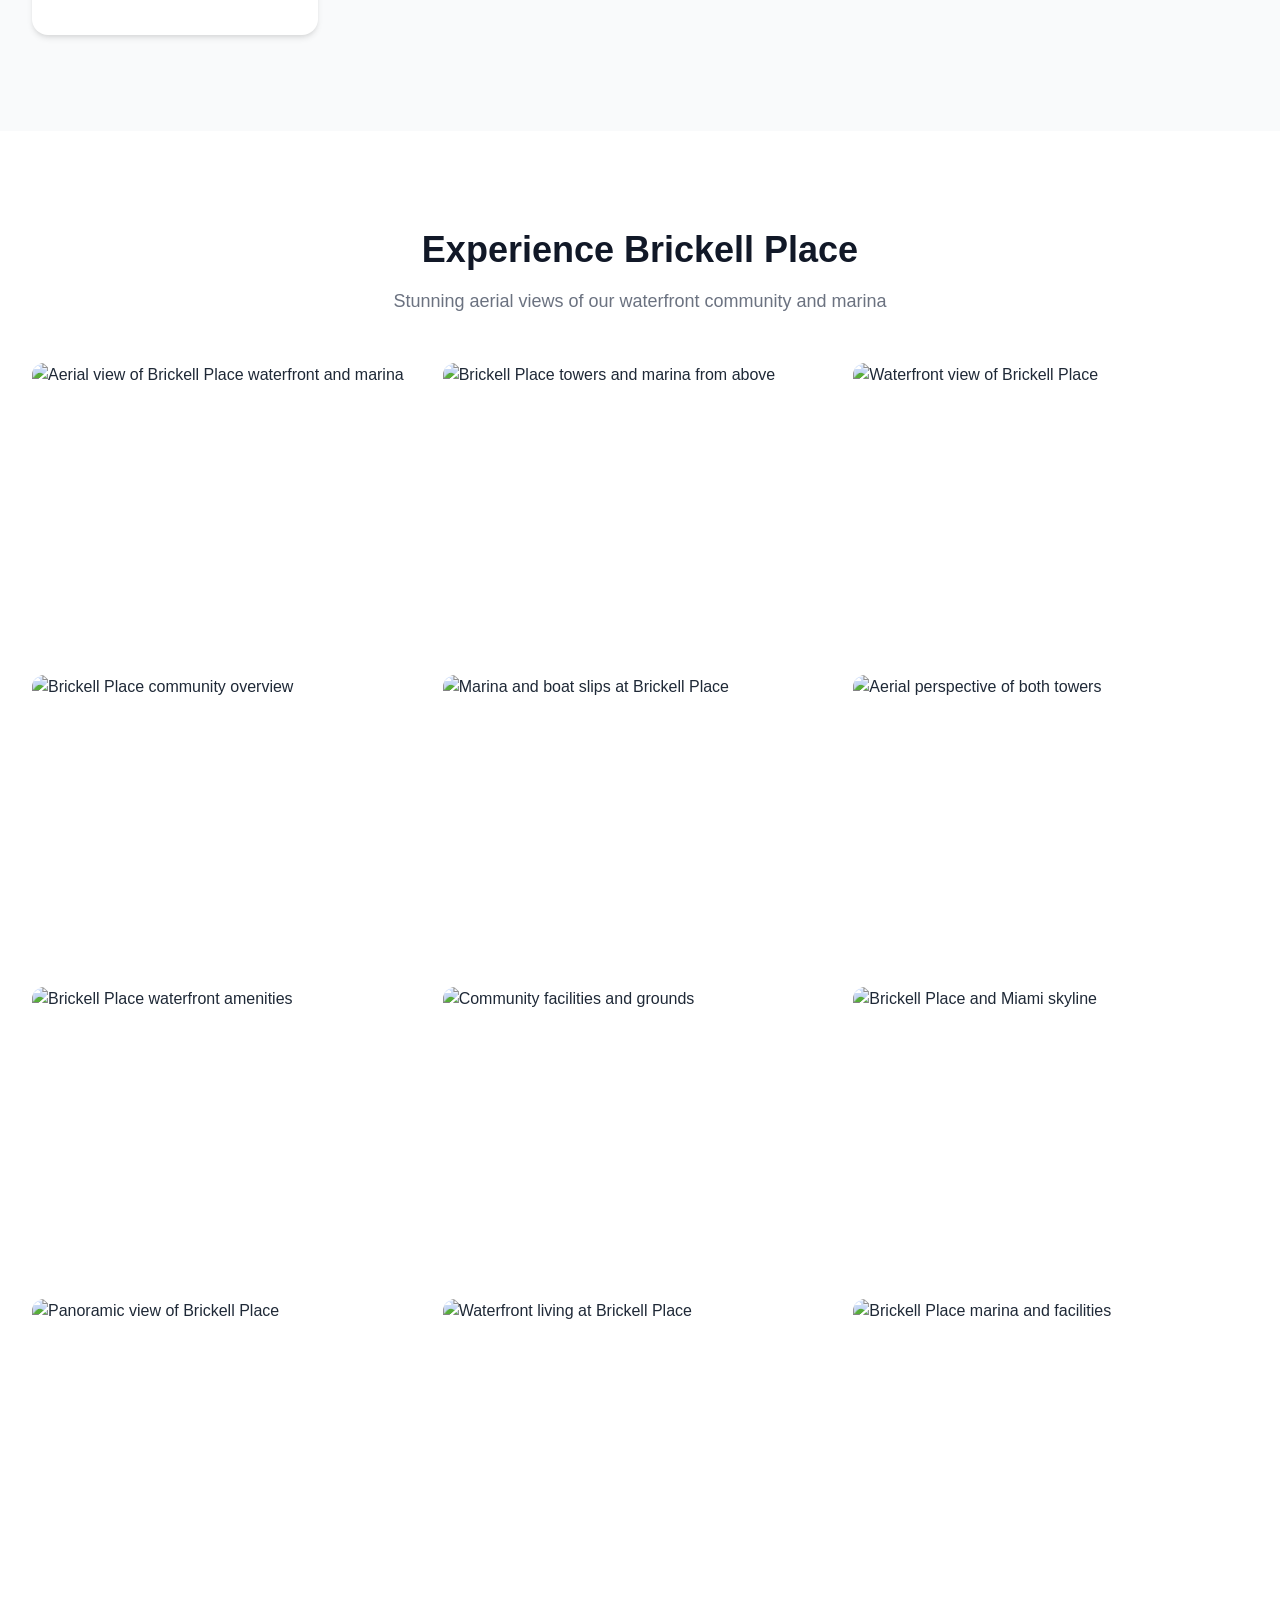
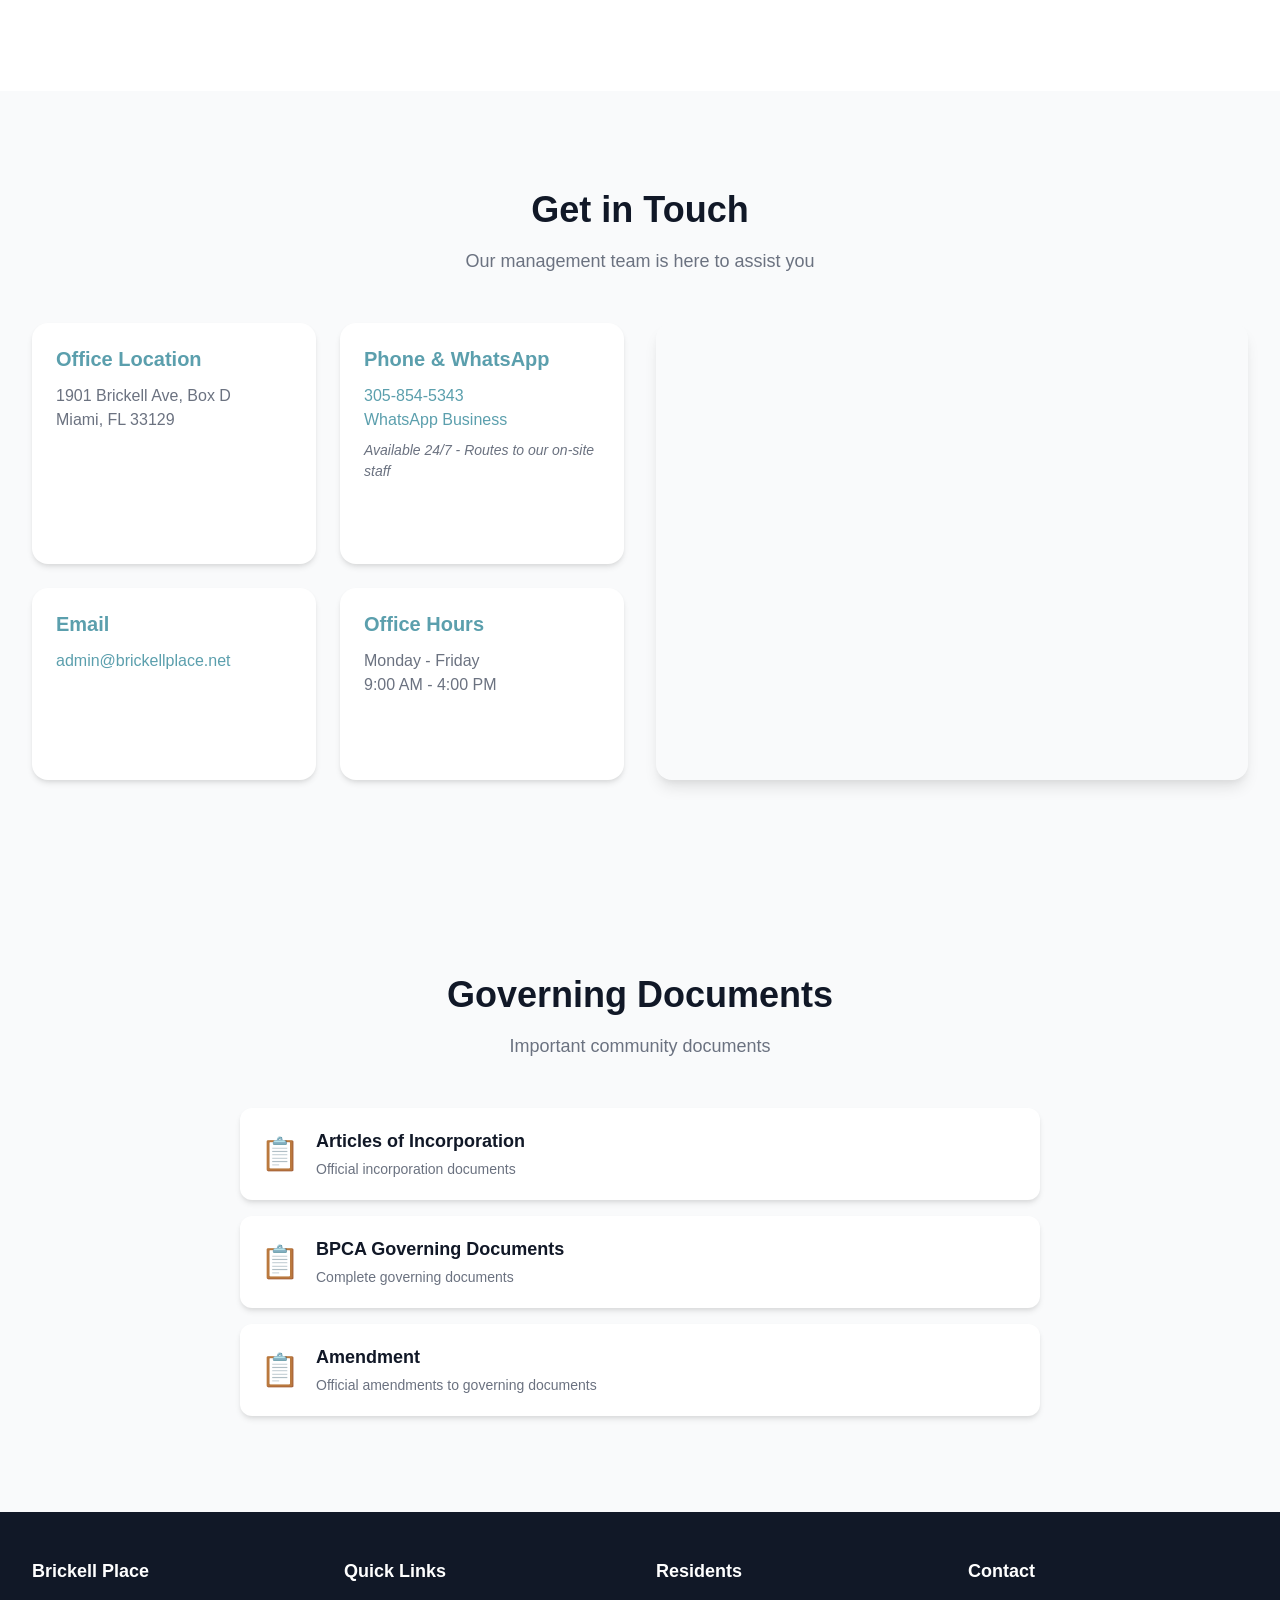
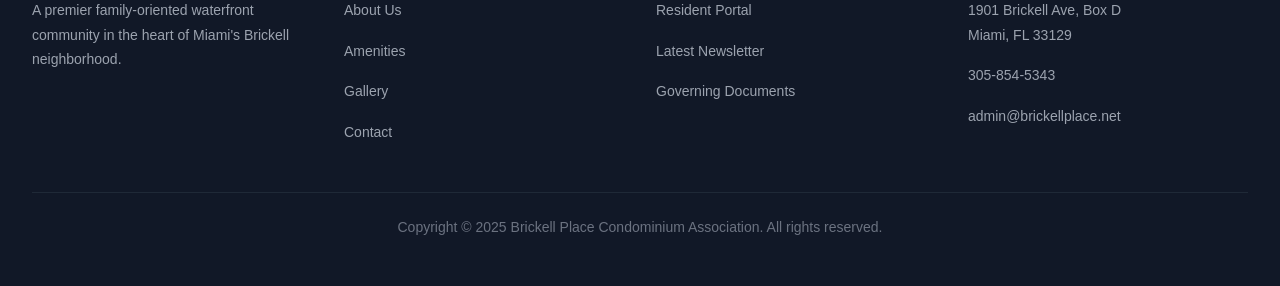
==== commit a4f9d117: "responsive" ====
--- a/index.html
+++ b/index.html
@@ -34,9 +34,9 @@
     <header class="site-header" id="header">
         <div class="container">
             <div class="header-content">
-                <a href="#home" aria-label="Brickell Place Home">
+                <div class="logo-container">
                     <img src="BPCA-LOGO.png" alt="Brickell Place Logo" class="site-logo">
-                </a>
+                </div>
                 <nav class="site-nav" aria-label="Main navigation">
                     <a href="#about" class="nav-link">About</a>
                     <a href="#amenities" class="nav-link">Amenities</a>
@@ -56,7 +56,7 @@
         <section id="home" class="hero" style="background-image: url('images/hero/hero-image.jpg');" aria-label="Hero section">
             <div class="hero-content">
                 <p class="hero-tagline">
-                    Miami's Premier Family-Oriented Waterfront Community<br>
+                    Miami's Premier Family-Oriented<br>Waterfront Community<br>
                     Where Families Thrive in Brickell's Heart
                 </p>
                 <div class="hero-cta">
@@ -111,7 +111,7 @@
                             <div class="stat-label">Established</div>
                         </div>
                         <div class="stat-card">
-                            <div class="stat-number">12+</div>
+                            <div class="stat-number">13+</div>
                             <div class="stat-label">Amenities</div>
                         </div>
                     </div>
@@ -225,6 +225,14 @@
                         <h3 class="card-title">Indoor & Outdoor Playgrounds</h3>
                         <p class="card-description">
                             Indoor and waterfront outdoor playgrounds for children of all ages.
+                        </p>
+                    </div>
+                    
+                    <div class="card amenity-card">
+                        <div class="card-icon">🌱</div>
+                        <h3 class="card-title">Community Organic Garden</h3>
+                        <p class="card-description">
+                            Waterfront community organic garden with butterfly garden (mariposario).
                         </p>
                     </div>
                 </div>
--- a/css/main.css
+++ b/css/main.css
@@ -7,11 +7,14 @@
    CSS VARIABLES - Design System
    ============================================ */
 :root {
-  /* Brand Colors (from logo) */
+  /* Brand Colors (from logo and newsletters) */
   --color-primary: #5B9FAD;        /* Teal blue from logo */
   --color-primary-light: #7DB8C4;  /* Lighter teal */
   --color-primary-dark: #4A8694;   /* Darker teal */
   --color-primary-alpha: rgba(91, 159, 173, 0.1);
+  --color-accent: #F4B566;         /* Peach/orange from newsletters */
+  --color-accent-light: #F9C98A;   /* Lighter peach */
+  --color-accent-alpha: rgba(244, 181, 102, 0.1);
   
   /* Neutral Colors */
   --color-white: #FFFFFF;
@@ -239,9 +242,17 @@
   padding-bottom: var(--spacing-4);
 }
 
+.logo-container {
+  flex: 0 0 auto;
+  display: flex;
+  align-items: center;
+}
+
 .site-logo {
-  height: 50px;
+  height: 70px;
   width: auto;
+  max-width: 400px;
+  object-fit: contain;
 }
 
 .site-nav {
@@ -314,11 +325,11 @@
 
 .hero-tagline {
   font-size: var(--font-size-2xl);
-  font-weight: var(--font-weight-medium);
-  line-height: var(--line-height-relaxed);
+  font-weight: var(--font-weight-semibold);
+  line-height: 1.3;
   margin-bottom: var(--spacing-8);
   color: var(--color-white);
-  text-shadow: 0 2px 4px rgba(0, 0, 0, 0.8);
+  text-shadow: 0 3px 6px rgba(0, 0, 0, 0.9);
 }
 
 .hero-cta {
@@ -342,6 +353,14 @@
   transition: all var(--transition-base);
 }
 
+.stat-card {
+  text-align: center;
+  padding: var(--spacing-6);
+  background: linear-gradient(135deg, var(--color-primary-alpha), var(--color-accent-alpha));
+  border-radius: var(--radius-xl);
+  border: 2px solid var(--color-primary);
+}
+
 .btn-primary {
   background-color: var(--color-primary);
   color: var(--color-white);
--- a/css/responsive.css
+++ b/css/responsive.css
@@ -29,7 +29,7 @@
 .stat-card {
   text-align: center;
   padding: var(--spacing-6);
-  background-color: var(--color-primary-alpha);
+  background: linear-gradient(135deg, var(--color-primary-alpha), var(--color-accent-alpha));
   border-radius: var(--radius-xl);
   border: 2px solid var(--color-primary);
 }
@@ -370,6 +370,7 @@
   
   .hero-tagline {
     font-size: var(--font-size-3xl);
+    line-height: 1.3;
   }
 }
 
@@ -386,7 +387,8 @@
   
   /* Header adjustments */
   .site-logo {
-    height: 60px;
+    height: 70px;
+    max-width: 350px;
   }
   
   /* Hero adjustments */
@@ -454,9 +456,24 @@
    MOBILE MENU (for small screens)
    ============================================ */
 @media (max-width: 767px) {
+  /* Header adjustments */
+  .site-header {
+    padding: var(--spacing-2) 0;
+  }
+  
+  .header-content {
+    padding-top: var(--spacing-2);
+    padding-bottom: var(--spacing-2);
+  }
+  
+  .site-logo {
+    height: 50px;
+    max-width: 200px;
+  }
+  
   .site-nav {
     position: fixed;
-    top: 70px;
+    top: 65px;
     left: 0;
     right: 0;
     background-color: var(--color-white);
@@ -464,6 +481,7 @@
     padding: var(--spacing-4);
     box-shadow: var(--shadow-lg);
     display: none;
+    z-index: var(--z-index-dropdown);
   }
   
   .site-nav.active {
@@ -474,6 +492,7 @@
     width: 100%;
     text-align: center;
     padding: var(--spacing-3);
+    font-size: var(--font-size-base);
   }
   
   /* Add mobile menu toggle button */
@@ -484,6 +503,7 @@
     font-size: var(--font-size-2xl);
     color: var(--color-primary);
     cursor: pointer;
+    padding: var(--spacing-2);
   }
   
   /* Hero adjustments for mobile */
@@ -493,6 +513,8 @@
   
   .hero-tagline {
     font-size: var(--font-size-lg);
+    line-height: 1.3;
+    padding: 0 var(--spacing-4);
   }
   
   .hero-cta {
@@ -507,6 +529,45 @@
   /* Gallery grid for mobile */
   .gallery-grid {
     grid-template-columns: 1fr;
+    gap: var(--spacing-3);
+  }
+  
+  /* Amenities grid for mobile */
+  .amenities-grid {
+    grid-template-columns: 1fr;
+    gap: var(--spacing-4);
+  }
+  
+  /* Stats for mobile */
+  .about-stats {
+    grid-template-columns: repeat(2, 1fr);
+    gap: var(--spacing-4);
+  }
+  
+  /* Section spacing for mobile */
+  .section {
+    padding-top: var(--spacing-12);
+    padding-bottom: var(--spacing-12);
+  }
+  
+  /* Section titles for mobile */
+  .section-title {
+    font-size: var(--font-size-3xl);
+  }
+  
+  .section-subtitle {
+    font-size: var(--font-size-base);
+  }
+  
+  /* Card titles for mobile */
+  .card-title {
+    font-size: var(--font-size-lg);
+  }
+  
+  /* Hero CTA buttons for mobile */
+  .btn {
+    padding: var(--spacing-3) var(--spacing-5);
+    font-size: var(--font-size-sm);
   }
   
   /* Contact section for mobile */
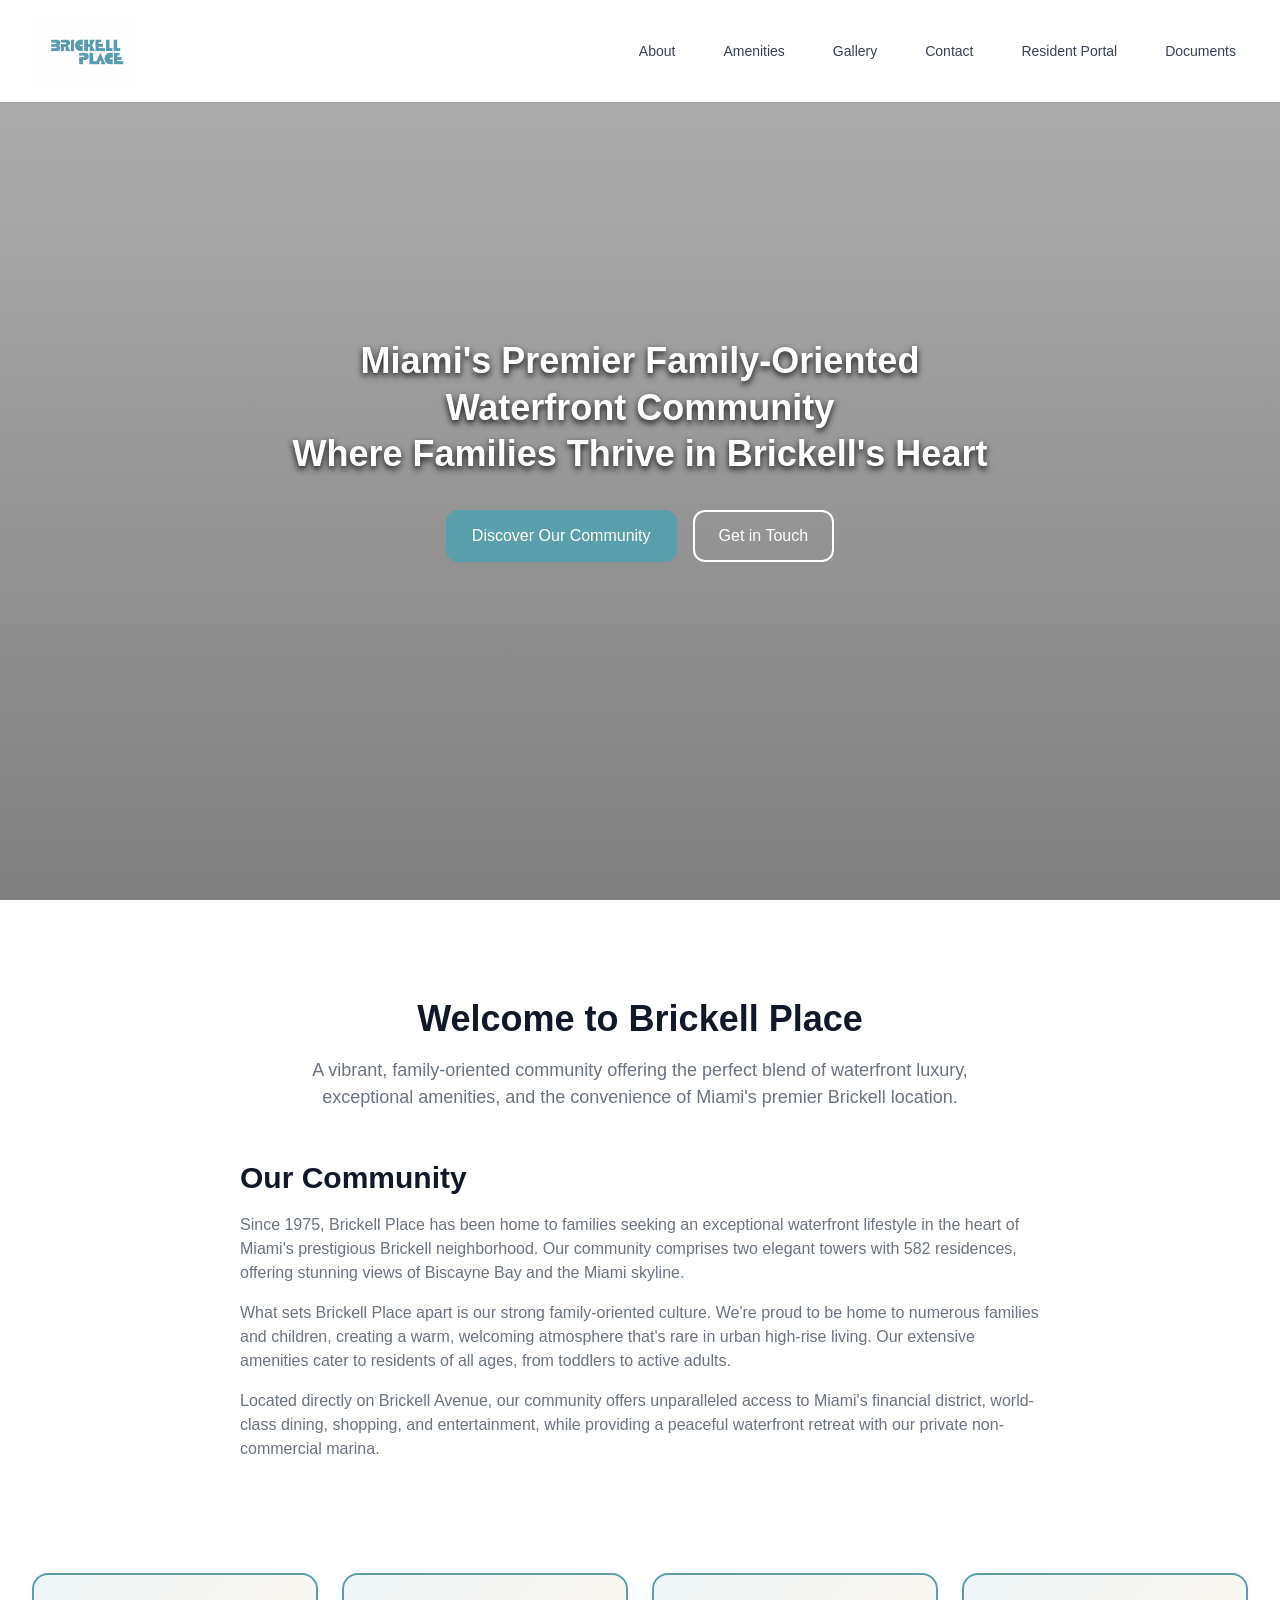
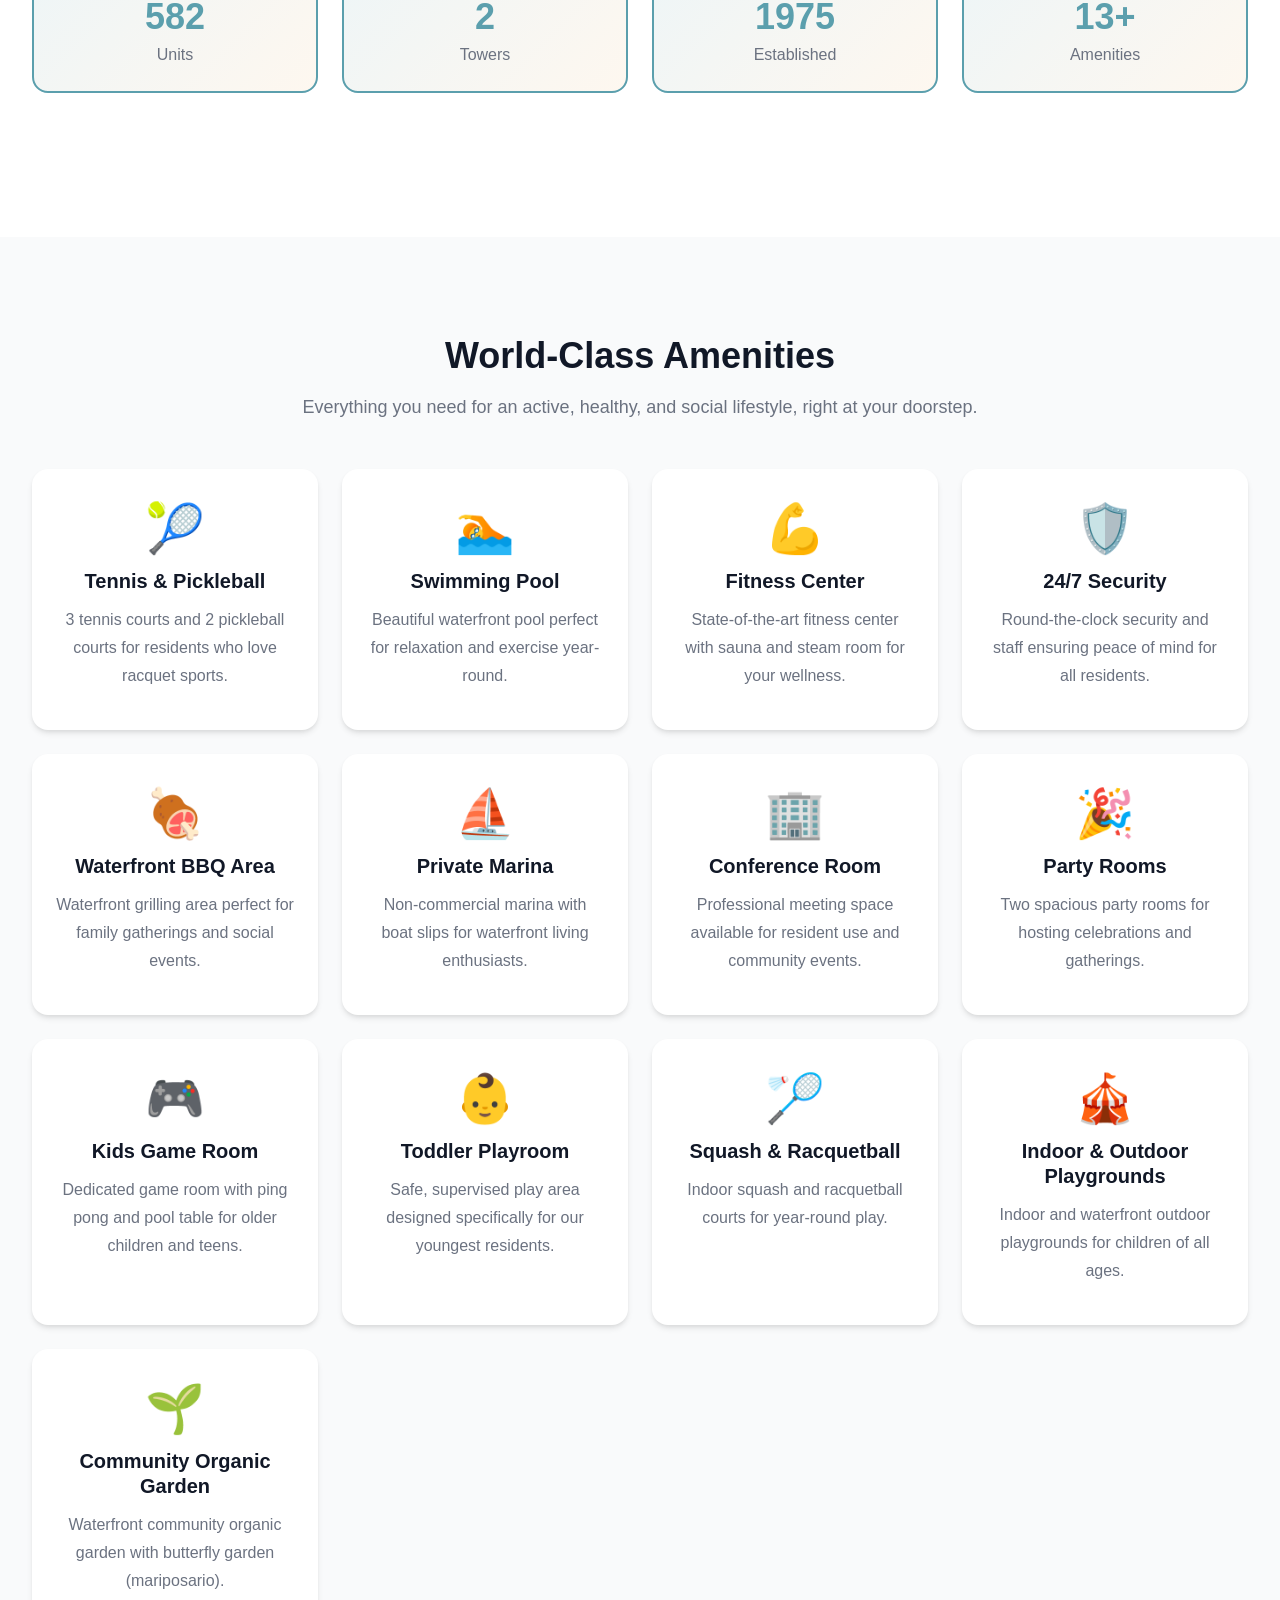
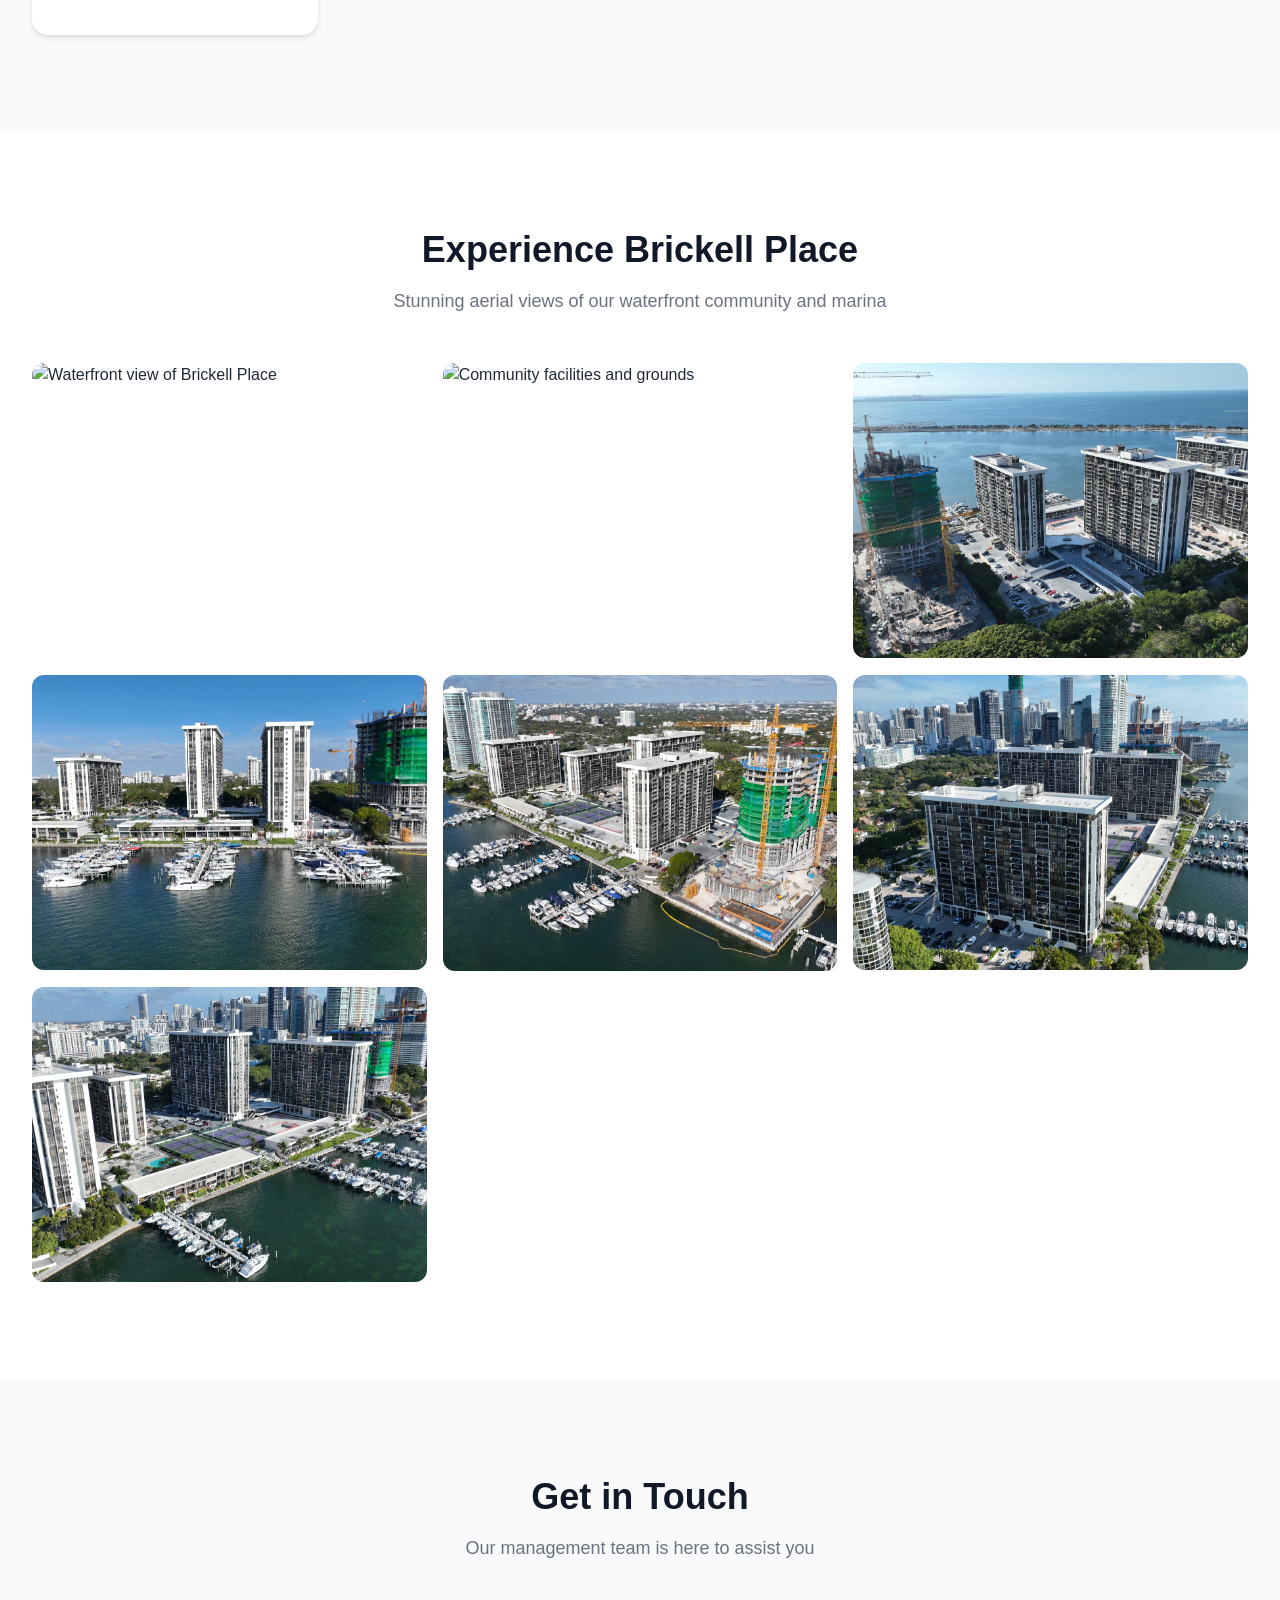
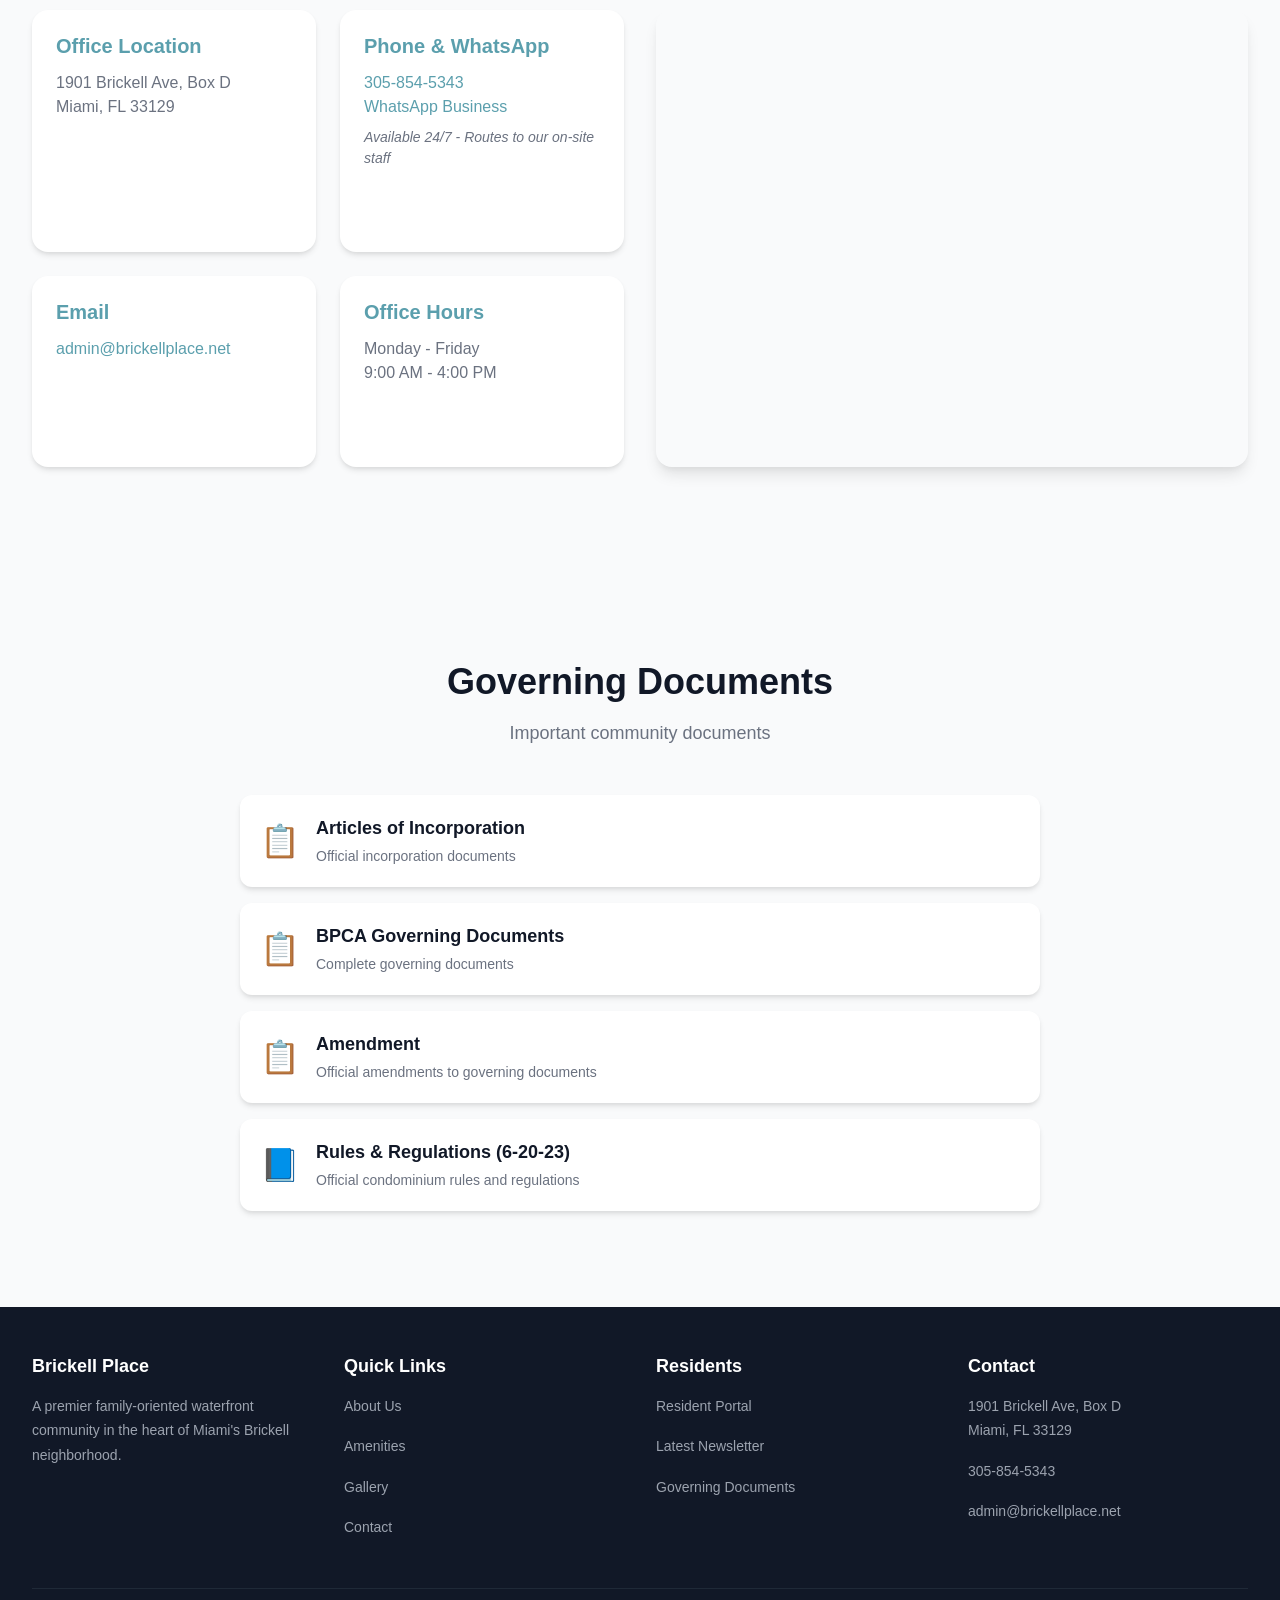
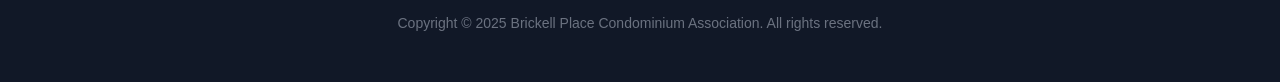
==== commit 5cebe485: "Add Rules & Regulations PDF to governing documents" ====
--- a/index.html
+++ b/index.html
@@ -353,6 +353,13 @@
                                 <span class="document-meta">Official amendments to governing documents</span>
                             </span>
                         </a>
+                        <a href="documents/governing/rules-and-regulations-2023-06-20.pdf" class="document-link" target="_blank">
+                            <span class="document-icon">📘</span>
+                            <span class="document-info">
+                                <span class="document-title">Rules &amp; Regulations (6-20-23)</span>
+                                <span class="document-meta">Official condominium rules and regulations</span>
+                            </span>
+                        </a>
                     </div>
                 </div>
             </div>
